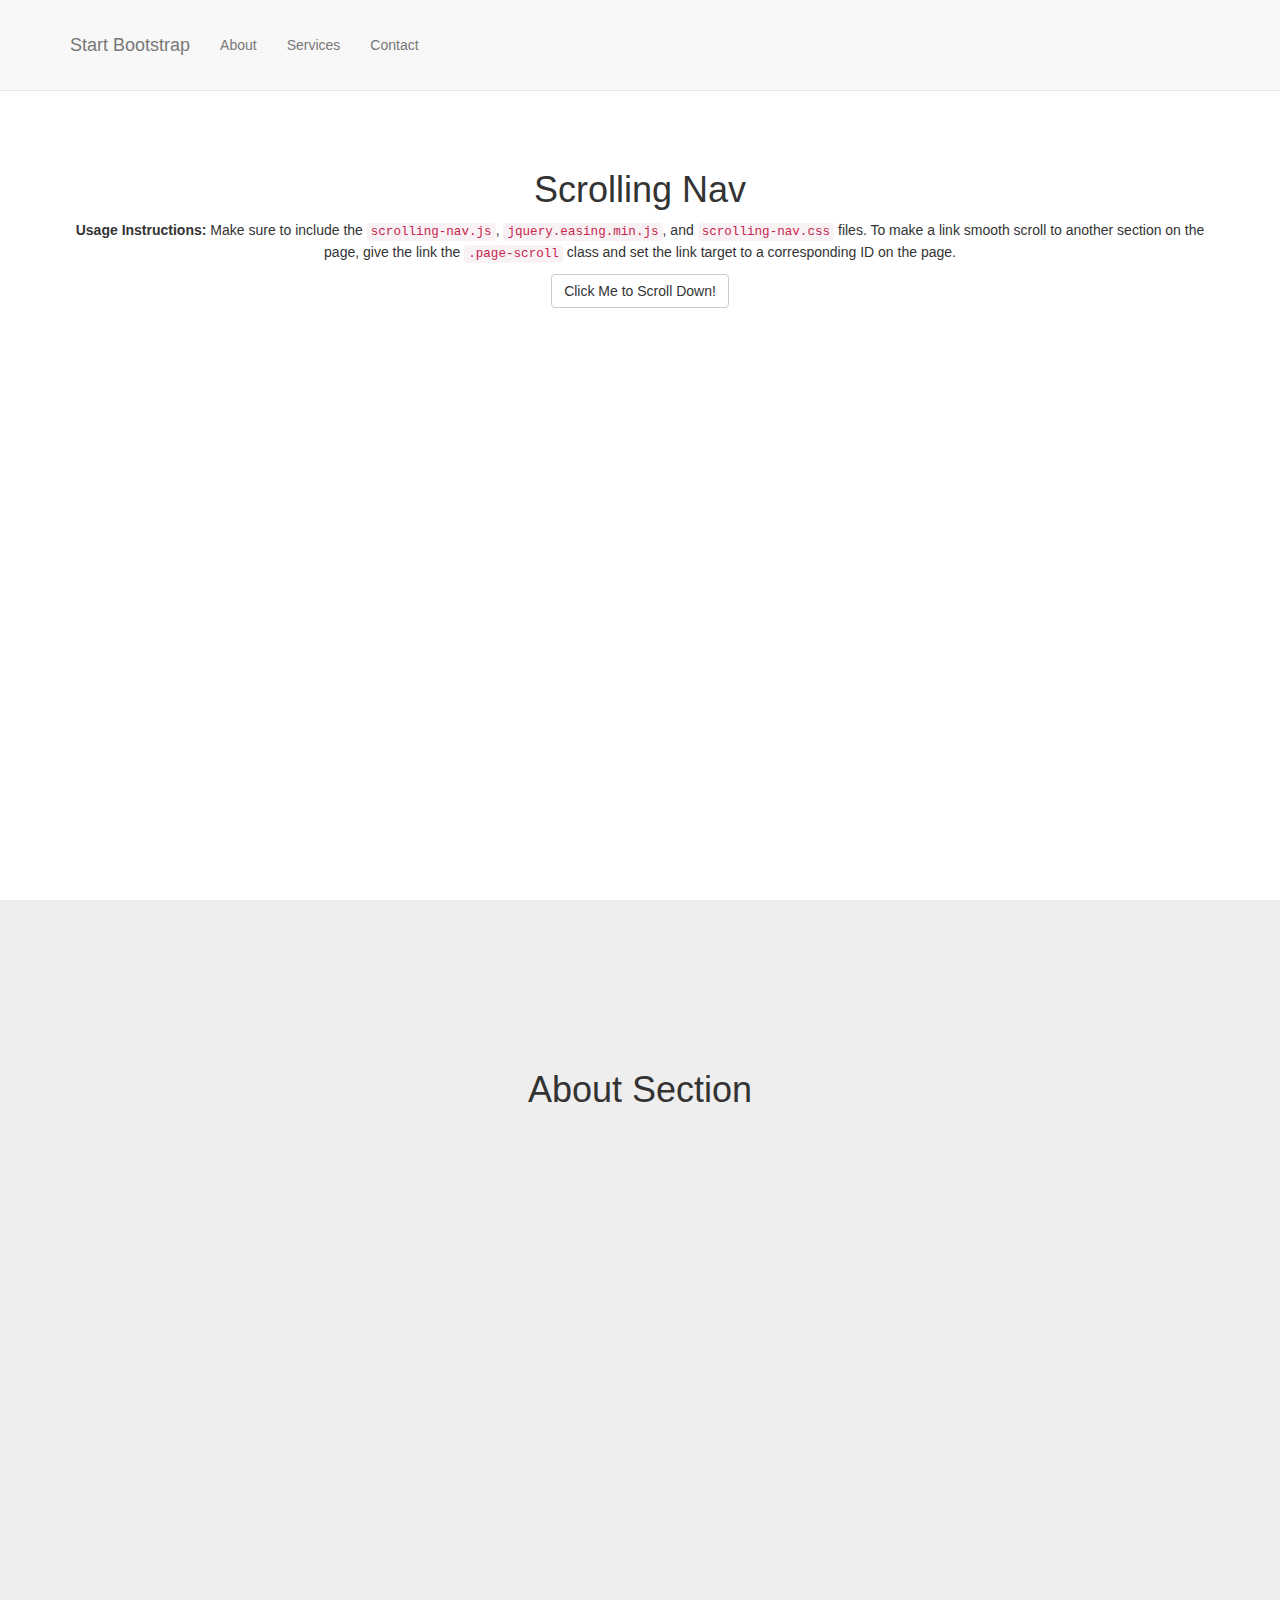
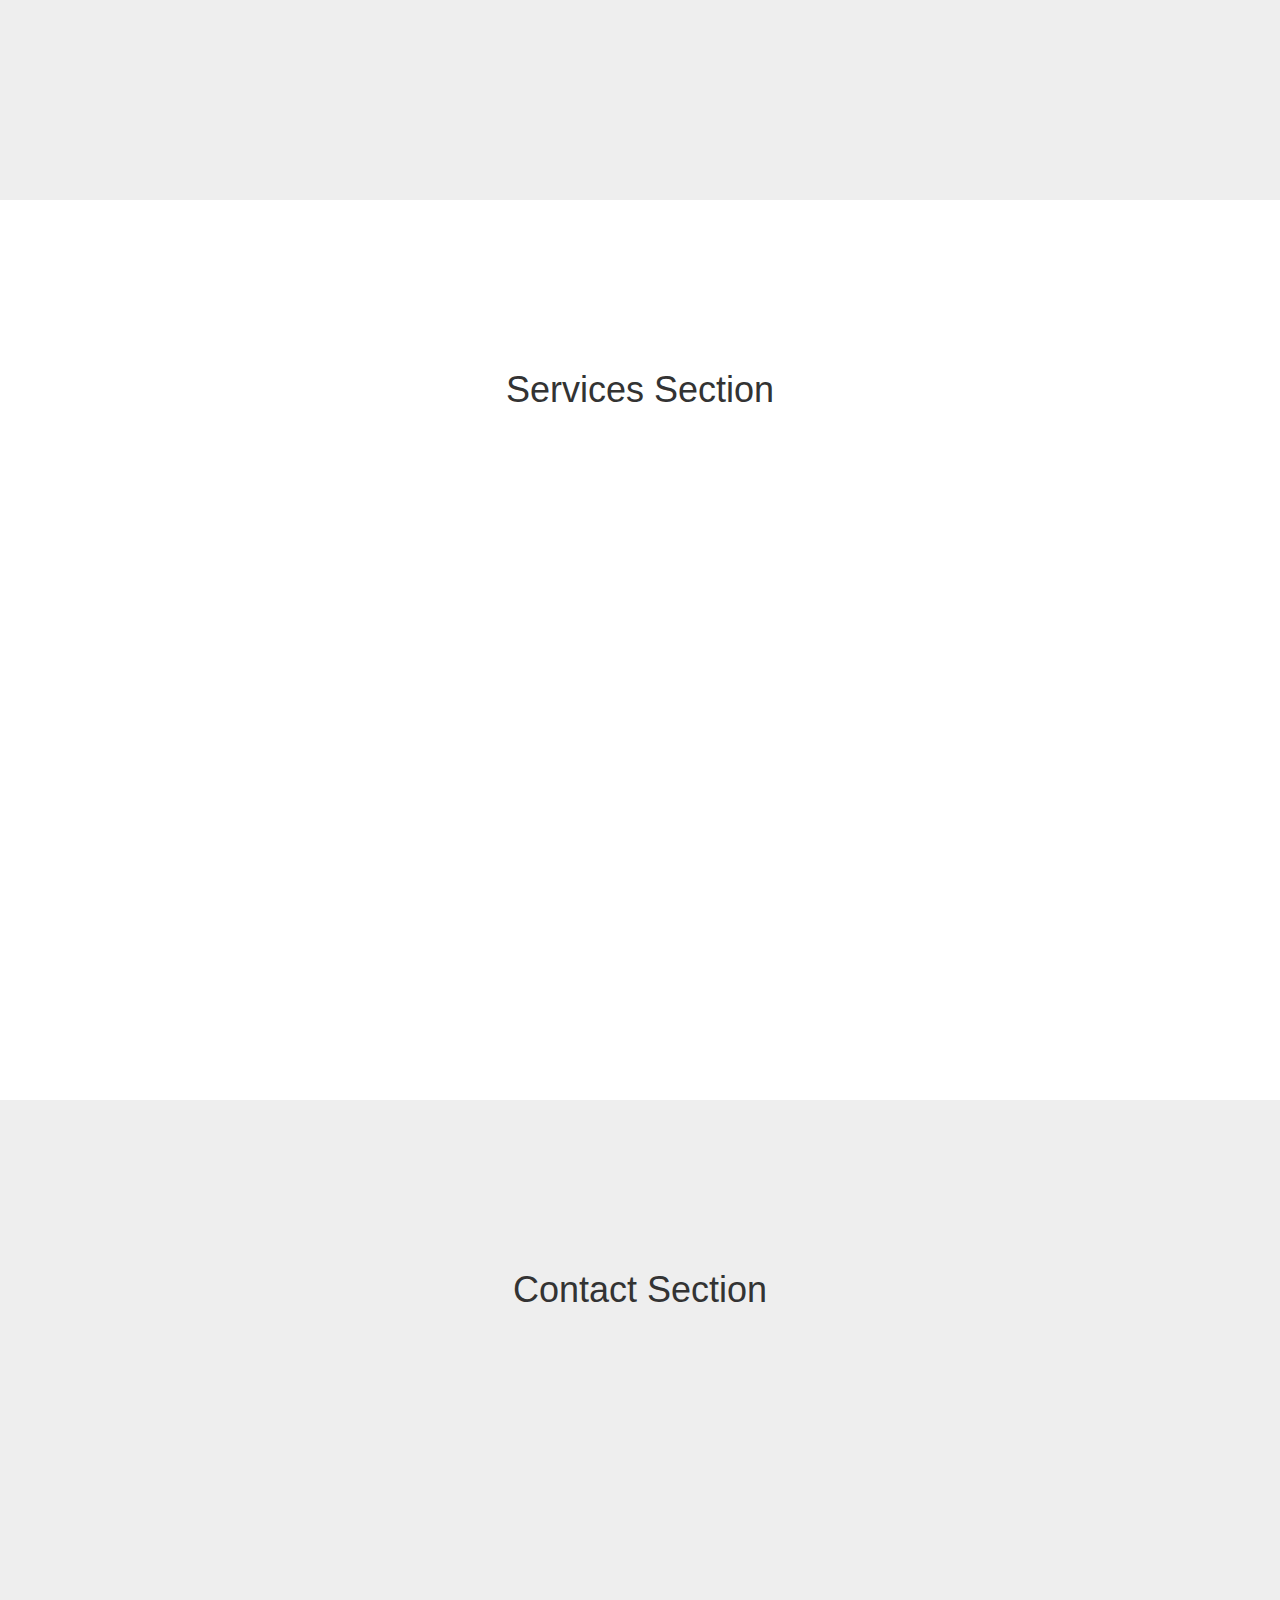
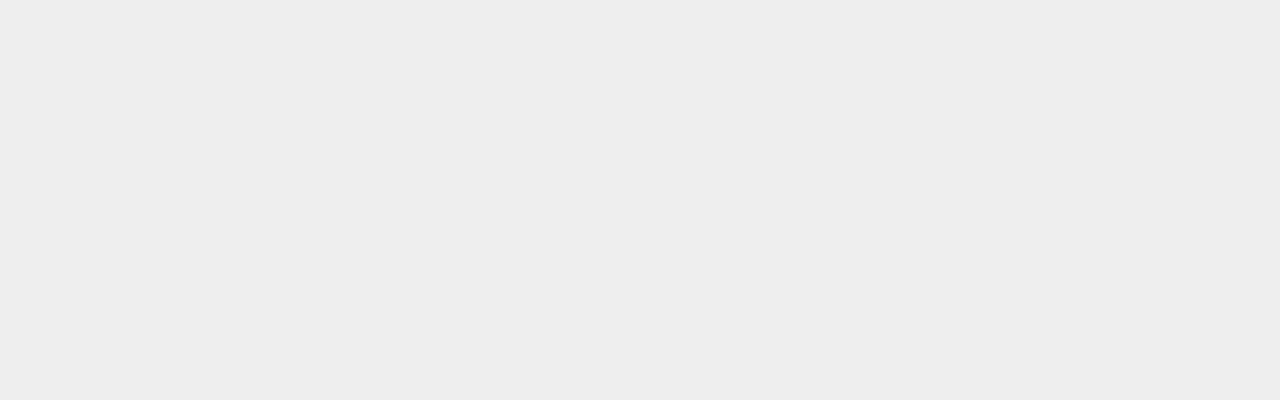
==== index.html @ 2a348568 "First commit, added website template" ====
<!DOCTYPE html>
<html lang="en">

<head>

    <meta charset="utf-8">
    <meta http-equiv="X-UA-Compatible" content="IE=edge">
    <meta name="viewport" content="width=device-width, initial-scale=1">
    <meta name="description" content="">
    <meta name="author" content="">

    <title>Scrolling Nav - Start Bootstrap Template</title>

    <!-- Bootstrap Core CSS -->
    <link href="css/bootstrap.min.css" rel="stylesheet">

    <!-- Custom CSS -->
    <link href="css/scrolling-nav.css" rel="stylesheet">

    <!-- HTML5 Shim and Respond.js IE8 support of HTML5 elements and media queries -->
    <!-- WARNING: Respond.js doesn't work if you view the page via file:// -->
    <!--[if lt IE 9]>
        <script src="https://oss.maxcdn.com/libs/html5shiv/3.7.0/html5shiv.js"></script>
        <script src="https://oss.maxcdn.com/libs/respond.js/1.4.2/respond.min.js"></script>
    <![endif]-->

</head>

<!-- The #page-top ID is part of the scrolling feature - the data-spy and data-target are part of the built-in Bootstrap scrollspy function -->

<body id="page-top" data-spy="scroll" data-target=".navbar-fixed-top">

    <!-- Navigation -->
    <nav class="navbar navbar-default navbar-fixed-top" role="navigation">
        <div class="container">
            <div class="navbar-header page-scroll">
                <button type="button" class="navbar-toggle" data-toggle="collapse" data-target=".navbar-ex1-collapse">
                    <span class="sr-only">Toggle navigation</span>
                    <span class="icon-bar"></span>
                    <span class="icon-bar"></span>
                    <span class="icon-bar"></span>
                </button>
                <a class="navbar-brand page-scroll" href="#page-top">Start Bootstrap</a>
            </div>

            <!-- Collect the nav links, forms, and other content for toggling -->
            <div class="collapse navbar-collapse navbar-ex1-collapse">
                <ul class="nav navbar-nav">
                    <!-- Hidden li included to remove active class from about link when scrolled up past about section -->
                    <li class="hidden">
                        <a class="page-scroll" href="#page-top"></a>
                    </li>
                    <li>
                        <a class="page-scroll" href="#about">About</a>
                    </li>
                    <li>
                        <a class="page-scroll" href="#services">Services</a>
                    </li>
                    <li>
                        <a class="page-scroll" href="#contact">Contact</a>
                    </li>
                </ul>
            </div>
            <!-- /.navbar-collapse -->
        </div>
        <!-- /.container -->
    </nav>

    <!-- Intro Section -->
    <section id="intro" class="intro-section">
        <div class="container">
            <div class="row">
                <div class="col-lg-12">
                    <h1>Scrolling Nav</h1>
                    <p><strong>Usage Instructions:</strong> Make sure to include the <code>scrolling-nav.js</code>, <code>jquery.easing.min.js</code>, and <code>scrolling-nav.css</code> files. To make a link smooth scroll to another section on the page, give the link the <code>.page-scroll</code> class and set the link target to a corresponding ID on the page.</p>
                    <a class="btn btn-default page-scroll" href="#about">Click Me to Scroll Down!</a>
                </div>
            </div>
        </div>
    </section>

    <!-- About Section -->
    <section id="about" class="about-section">
        <div class="container">
            <div class="row">
                <div class="col-lg-12">
                    <h1>About Section</h1>
                </div>
            </div>
        </div>
    </section>

    <!-- Services Section -->
    <section id="services" class="services-section">
        <div class="container">
            <div class="row">
                <div class="col-lg-12">
                    <h1>Services Section</h1>
                </div>
            </div>
        </div>
    </section>

    <!-- Contact Section -->
    <section id="contact" class="contact-section">
        <div class="container">
            <div class="row">
                <div class="col-lg-12">
                    <h1>Contact Section</h1>
                </div>
            </div>
        </div>
    </section>

    <!-- jQuery -->
    <script src="js/jquery.js"></script>

    <!-- Bootstrap Core JavaScript -->
    <script src="js/bootstrap.min.js"></script>

    <!-- Scrolling Nav JavaScript -->
    <script src="js/jquery.easing.min.js"></script>
    <script src="js/scrolling-nav.js"></script>

</body>

</html>
---- css/scrolling-nav.css ----
/*!
 * Start Bootstrap - Scrolling Nav (http://startbootstrap.com/)
 * Copyright 2013-2016 Start Bootstrap
 * Licensed under MIT (https://github.com/BlackrockDigital/startbootstrap/blob/gh-pages/LICENSE)
 */

body {
    width: 100%;
    height: 100%;
}

html {
    width: 100%;
    height: 100%;
}

@media(min-width:767px) {
    .navbar {
        padding: 20px 0;
        -webkit-transition: background .5s ease-in-out,padding .5s ease-in-out;
        -moz-transition: background .5s ease-in-out,padding .5s ease-in-out;
        transition: background .5s ease-in-out,padding .5s ease-in-out;
    }

    .top-nav-collapse {
        padding: 0;
    }
}

/* Demo Sections - You can use these as guides or delete them - the scroller will work with any sort of height, fixed, undefined, or percentage based.
The padding is very important to make sure the scrollspy picks up the right area when scrolled to. Adjust the margin and padding of sections and children 
of those sections to manage the look and feel of the site. */

.intro-section {
    height: 100%;
    padding-top: 150px;
    text-align: center;
    background: #fff;
}

.about-section {
    height: 100%;
    padding-top: 150px;
    text-align: center;
    background: #eee;
}

.services-section {
    height: 100%;
    padding-top: 150px;
    text-align: center;
    background: #fff;
}

.contact-section {
    height: 100%;
    padding-top: 150px;
    text-align: center;
    background: #eee;
}
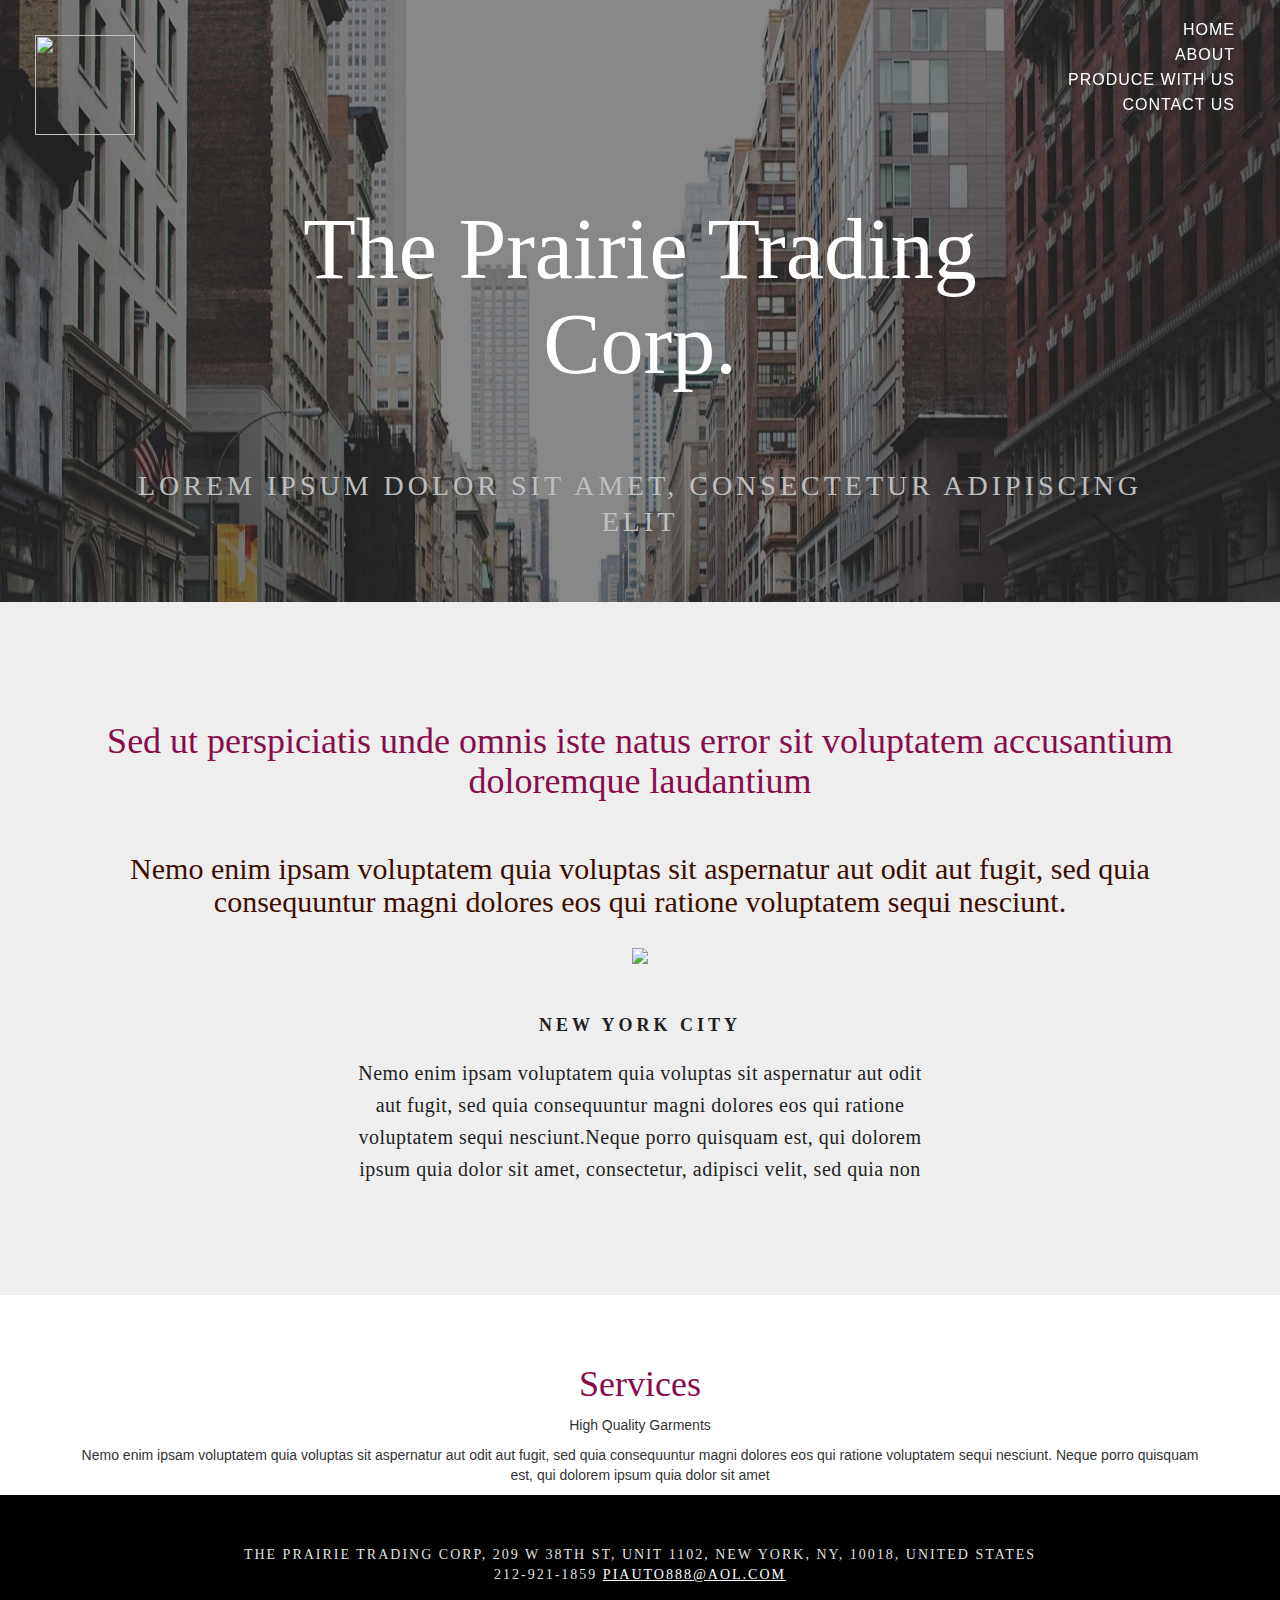
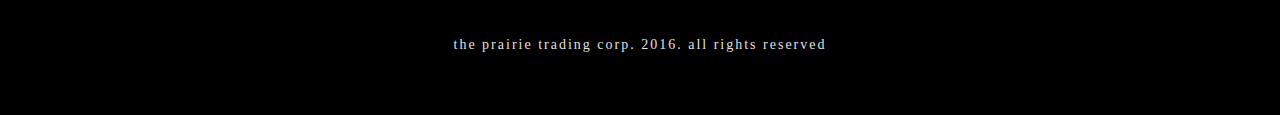
==== commit 5fdbaabd: "Added homepage layout and navigation" ====
--- a/index.html
+++ b/index.html
@@ -9,13 +9,14 @@
     <meta name="description" content="">
     <meta name="author" content="">
 
-    <title>Scrolling Nav - Start Bootstrap Template</title>
+    <title>The Prairie Trading Corp</title>
 
     <!-- Bootstrap Core CSS -->
     <link href="css/bootstrap.min.css" rel="stylesheet">
 
     <!-- Custom CSS -->
     <link href="css/scrolling-nav.css" rel="stylesheet">
+    <link href="css/index.css" rel="stylesheet">
 
     <!-- HTML5 Shim and Respond.js IE8 support of HTML5 elements and media queries -->
     <!-- WARNING: Respond.js doesn't work if you view the page via file:// -->
@@ -23,57 +24,68 @@
         <script src="https://oss.maxcdn.com/libs/html5shiv/3.7.0/html5shiv.js"></script>
         <script src="https://oss.maxcdn.com/libs/respond.js/1.4.2/respond.min.js"></script>
     <![endif]-->
-
+    <script src="js/scrollreveal.min.js"></script>
+    <script src="js/bootstrap.min.js"></script>
 </head>
 
 <!-- The #page-top ID is part of the scrolling feature - the data-spy and data-target are part of the built-in Bootstrap scrollspy function -->
 
 <body id="page-top" data-spy="scroll" data-target=".navbar-fixed-top">
-
     <!-- Navigation -->
     <nav class="navbar navbar-default navbar-fixed-top" role="navigation">
-        <div class="container">
+        <div class="container" id="nav-container">
             <div class="navbar-header page-scroll">
                 <button type="button" class="navbar-toggle" data-toggle="collapse" data-target=".navbar-ex1-collapse">
-                    <span class="sr-only">Toggle navigation</span>
-                    <span class="icon-bar"></span>
-                    <span class="icon-bar"></span>
-                    <span class="icon-bar"></span>
+                        <span class="sr-only">Toggle navigation</span>
+                        <span class="icon-bar"></span>
+                        <span class="icon-bar"></span>
+                        <span class="icon-bar"></span>
                 </button>
-                <a class="navbar-brand page-scroll" href="#page-top">Start Bootstrap</a>
+                <a class="navbar-brand page-scroll" href="#page-top">
+                        <div class="nav_left" data-sr-id="1" style=" visibility: visible;  -webkit-transform: translateX(0); opacity: 1;transform: translateX(0); opacity: 1;-webkit-transition: -webkit-transform 0.8s cubic-bezier(0.6, 0.2, 0.1, 1) 0s, opacity 0.8s cubic-bezier(0.6, 0.2, 0.1, 1) 0s; transition: transform 0.8s cubic-bezier(0.6, 0.2, 0.1, 1) 0s, opacity 0.8s cubic-bezier(0.6, 0.2, 0.1, 1) 0s; ">
+                            <img src="http://www.hsdtaxlaw.com/wp-content/uploads/2016/05/logo_placeholder.png" id="logo">
+                        </div>
+                </a>
             </div>
+            <div class="collapse navbar-collapse navbar-ex1-collapse nav_right" data-sr-id="2" style="; visibility: visible;  -webkit-transform: translateX(0); opacity: 1;transform: translateX(0); opacity: 1;-webkit-transition: -webkit-transform 0.8s cubic-bezier(0.6, 0.2, 0.1, 1) 0s, opacity 0.8s cubic-bezier(0.6, 0.2, 0.1, 1) 0s; transition: transform 0.8s cubic-bezier(0.6, 0.2, 0.1, 1) 0s, opacity 0.8s cubic-bezier(0.6, 0.2, 0.1, 1) 0s; ">
+                    <ul class="nav navbar-nav">
+                        <!-- Hidden li included to remove active class from about link when scrolled up past about section -->
+                        <li class="hidden active">
+                            <a class="page-scroll" id="link" href="#page-top"></a>
+                        </li>
+                        <li class="link">
+                        <a class="page-scroll" id="link" href="index.html">Home</a>
+                        </li>
+                        <li class="link">
+                            <a class="page-scroll" id="link" href="#">About</a>
+                        </li>
+                        <li class="link">
+                            <a class="page-scroll" id="link" href="#">Produce with Us</a>
+                        </li>
+                        <li class="link">
+                            <a class="page-scroll" id="link" href="#">Contact Us</a>
+                        </li>
+                    </ul>
+            </div>
+        </div>
+    </nav>
 
-            <!-- Collect the nav links, forms, and other content for toggling -->
-            <div class="collapse navbar-collapse navbar-ex1-collapse">
-                <ul class="nav navbar-nav">
-                    <!-- Hidden li included to remove active class from about link when scrolled up past about section -->
-                    <li class="hidden">
-                        <a class="page-scroll" href="#page-top"></a>
-                    </li>
-                    <li>
-                        <a class="page-scroll" href="#about">About</a>
-                    </li>
-                    <li>
-                        <a class="page-scroll" href="#services">Services</a>
-                    </li>
-                    <li>
-                        <a class="page-scroll" href="#contact">Contact</a>
-                    </li>
-                </ul>
-            </div>
-            <!-- /.navbar-collapse -->
-        </div>
-        <!-- /.container -->
-    </nav>
 
     <!-- Intro Section -->
     <section id="intro" class="intro-section">
         <div class="container">
-            <div class="row">
-                <div class="col-lg-12">
-                    <h1>Scrolling Nav</h1>
-                    <p><strong>Usage Instructions:</strong> Make sure to include the <code>scrolling-nav.js</code>, <code>jquery.easing.min.js</code>, and <code>scrolling-nav.css</code> files. To make a link smooth scroll to another section on the page, give the link the <code>.page-scroll</code> class and set the link target to a corresponding ID on the page.</p>
-                    <a class="btn btn-default page-scroll" href="#about">Click Me to Scroll Down!</a>
+                <div class="prairie-header">
+                    <div class="header-wrapper">
+                        <p>
+                            <strong>The Prairie Trading</strong>
+                            <br>
+                            <strong>Corp.</strong>
+                        </p>
+
+                        <p>&nbsp;</p>
+                        <p>Lorem ipsum dolor sit amet, consectetur adipiscing elit</p>
+
+                    </div>
                 </div>
             </div>
         </div>
@@ -82,20 +94,34 @@
     <!-- About Section -->
     <section id="about" class="about-section">
         <div class="container">
-            <div class="row">
-                <div class="col-lg-12">
-                    <h1>About Section</h1>
+                <div class="about-header">
+                    <h1>Sed ut perspiciatis unde omnis iste natus error sit voluptatem accusantium doloremque laudantium</h1>
+                    <h2>Nemo enim ipsam voluptatem quia voluptas sit aspernatur aut odit aut fugit, sed quia consequuntur magni dolores eos qui ratione voluptatem sequi nesciunt.</h2>
                 </div>
-            </div>
+                <div class="row">
+                    <div class="col-lg-12">
+                        <img class="fashion-district" src="https://scontent-lga3-1.xx.fbcdn.net/v/t1.0-9/13103429_1736461356598301_6777169868591811346_n.jpg?oh=07cb456ccf35178b729ea2764c6bfae3&oe=58AE4B50">
+                    </div>
+                </div>
+                <div class="nyc-description">
+                    <h3>New York City</h3>
+                    <p>Nemo enim ipsam voluptatem quia voluptas sit aspernatur aut odit aut fugit, sed quia consequuntur magni dolores eos qui ratione voluptatem sequi nesciunt.Neque porro quisquam est, qui dolorem ipsum quia dolor sit amet, consectetur, adipisci velit, sed quia non</p>
+                </div>
         </div>
     </section>
 
     <!-- Services Section -->
     <section id="services" class="services-section">
         <div class="container">
-            <div class="row">
-                <div class="col-lg-12">
-                    <h1>Services Section</h1>
+                <div class="services-header">
+                    <h1>Services</h1>
+                    <p>High Quality Garments</p>
+                    <p>Nemo enim ipsam voluptatem quia voluptas sit aspernatur aut odit aut fugit, sed quia consequuntur magni dolores eos qui ratione voluptatem sequi nesciunt. Neque porro quisquam est, qui dolorem ipsum quia dolor sit amet</p>
+                    <p></p>
+                </div>
+                <div class="clients-list">
+                    <div class="row">
+                        <div class=""
                 </div>
             </div>
         </div>
@@ -104,9 +130,18 @@
     <!-- Contact Section -->
     <section id="contact" class="contact-section">
         <div class="container">
-            <div class="row">
+                <div class="contact-header">
+                    <span class="site-address">
+                        The Prairie Trading Corp, 209 W 38th st, Unit 1102, New York, NY, 10018, United States
+                    </span>
+                    <br>
+                    <span rel="tel">212-921-1859</span>
+                    <a href="mailto:piauto888@aol.com"><span>piauto888@aol.com</span></a>
+                </div>
                 <div class="col-lg-12">
-                    <h1>Contact Section</h1>
+                    <div class="rights-reserved">
+                        <p>The Prairie Trading Corp. 2016. all rights reserved</p>
+                    </div>
                 </div>
             </div>
         </div>
@@ -121,7 +156,6 @@
     <!-- Scrolling Nav JavaScript -->
     <script src="js/jquery.easing.min.js"></script>
     <script src="js/scrolling-nav.js"></script>
-
 </body>
 
 </html>
--- a/css/scrolling-nav.css
+++ b/css/scrolling-nav.css
@@ -28,33 +28,30 @@
 }
 
 /* Demo Sections - You can use these as guides or delete them - the scroller will work with any sort of height, fixed, undefined, or percentage based.
-The padding is very important to make sure the scrollspy picks up the right area when scrolled to. Adjust the margin and padding of sections and children 
+The padding is very important to make sure the scrollspy picks up the right area when scrolled to. Adjust the margin and padding of sections and children
 of those sections to manage the look and feel of the site. */
 
 .intro-section {
-    height: 100%;
-    padding-top: 150px;
+    padding-top: 100px;
     text-align: center;
     background: #fff;
 }
 
 .about-section {
-    height: 100%;
-    padding-top: 150px;
+    padding: 100px 32px;
     text-align: center;
     background: #eee;
 }
 
 .services-section {
-    height: 100%;
-    padding-top: 150px;
+    padding-top: 50px;
     text-align: center;
     background: #fff;
 }
 
 .contact-section {
-    height: 100%;
-    padding-top: 150px;
+    padding-top: 50px;
+    padding-bottom: 50px;
     text-align: center;
     background: #eee;
 }--- a/css/index.css
+++ b/css/index.css
@@ -0,0 +1,188 @@
+.prairie-header {
+  padding: 50px 0 10px;
+}
+
+.prairie-header p {
+  font-family: "effra";
+  font-size: 28px;
+  line-height: 1.3em;
+  text-transform: uppercase;
+  letter-spacing: 4px;
+  font-weight: 300;
+  font-style: normal;
+  color: #bdbfc1;
+  margin: 20px auto;
+}
+
+.prairie-header p>strong{
+  font-family: "Merriweather";
+  font-size: 86px;
+  line-height: 1.1em;
+  text-transform: none;
+  letter-spacing: 0px;
+  font-weight: 300;
+  font-style: normal;
+  color: #fff;
+  text-align: center;
+}
+
+.header-wrapper {
+  max-width: 1200px;
+  width:100%;
+  padding: 32px;
+}
+
+a {
+  color: #ffffff;
+  text-decoration: underline;
+  -webkit-transition-duration: 0.4s;
+  transition-duration: 0.4s;
+}
+
+#logo {
+  float: left;
+  height: 100px;
+  width: 100px;
+}
+
+.navbar-default {
+  background: rgba(0, 0, 0, 0.0);
+  border-style: none;
+  color: rgba(255,255,255,1.0);
+  padding: 20px 20px;
+  -webkit-transition: background .5s ease-in-out,padding .5s ease-in-out;
+  -moz-transition: background .5s ease-in-out,padding .5s ease-in-out;
+  transition: background .5s ease-in-out,padding .5s ease-in-out;
+}
+
+#nav-container {
+    width: 100%;
+}
+
+.navbar-nav {
+  float:right;
+}
+
+.navbar-nav>li {
+  float:none;
+}
+
+.nav > li > a {
+    text-align: right;
+    padding-right: 10px;
+    padding-left: 0;
+    padding-bottom: 5px;
+    padding-top: 0;
+    font-size: 16px;
+    color: #ffffff;
+    text-transform: uppercase;
+    display: block;
+    text-decoration: none;
+    -webkit-transition:0.4s;
+    -webkit-transition-duration: 0.4s;
+    transition-duration: 0.4s;
+}
+
+#link {
+  color: #fff;
+  background: rgba(0, 0, 0, 0.0);
+  font-family: 'OpenSans-Light', sans-serif;
+  letter-spacing: 1px;
+}
+
+#link:hover {
+  color:#880c4a;
+}
+
+.navbar-collapse {
+  border-style: none;
+}
+
+#intro {
+  background: #000 url('../images/index-cover.jpg') fixed center;
+}
+
+@media (max-width: 767px){
+
+  .navbar {
+    padding-top: 20px;
+    padding-bottom: 20px;
+    background: rgba(0, 0, 0, 1.0);
+    border-style: none;
+    text-align: right;
+    color: #ffffff;
+  }
+
+  #logo {
+    padding: 0;
+    margin-top: -15px;
+    height: 50px;
+    width: 50px;
+  }
+}
+
+.fashion-district {
+  width:50%;
+  padding: 30px 0px;
+}
+
+.about-header h1 {
+  color: #880c4a;
+  font-family:"Merriweather";
+}
+
+.about-header h2 {
+  color:#3d0d00;
+  font-family: "effra";
+  margin-top: 50px;
+  margin-bottom: 0px;
+}
+
+.nyc-description h3 {
+  font-family: "Merriweather";
+  font-size: 18px;
+  line-height: 1.3em;
+  text-transform: uppercase;
+  letter-spacing: 4px;
+  font-weight: 600;
+  font-style: normal;
+  color:#1f1f1f;
+  margin-bottom: 20px;
+}
+
+.nyc-description p {
+  font-family: "effra";
+  font-size: 20px;
+  line-height: 1.6em;
+  letter-spacing: .5px;
+  font-weight: 300;
+  font-style: normal;
+  color: #1f1f1f;
+  max-width: 570px;
+  text-align: center;
+  margin-left: auto;
+  margin-right: auto;
+}
+
+.services-header h1 {
+  color: #880c4a;
+  font-family: "Merriweather";
+}
+
+.contact-section {
+  font-family: "futura-pt";
+  font-size: 14px;
+  text-transform: uppercase;
+  text-decoration: none;
+  letter-spacing: 2px;
+  font-weight: 400;
+  font-style: normal;
+  color: rgba(255,255,255,.9);
+  background-color: black;
+}
+
+.rights-reserved {
+  margin-top: 50px;
+  text-transform: lowercase;
+}
+
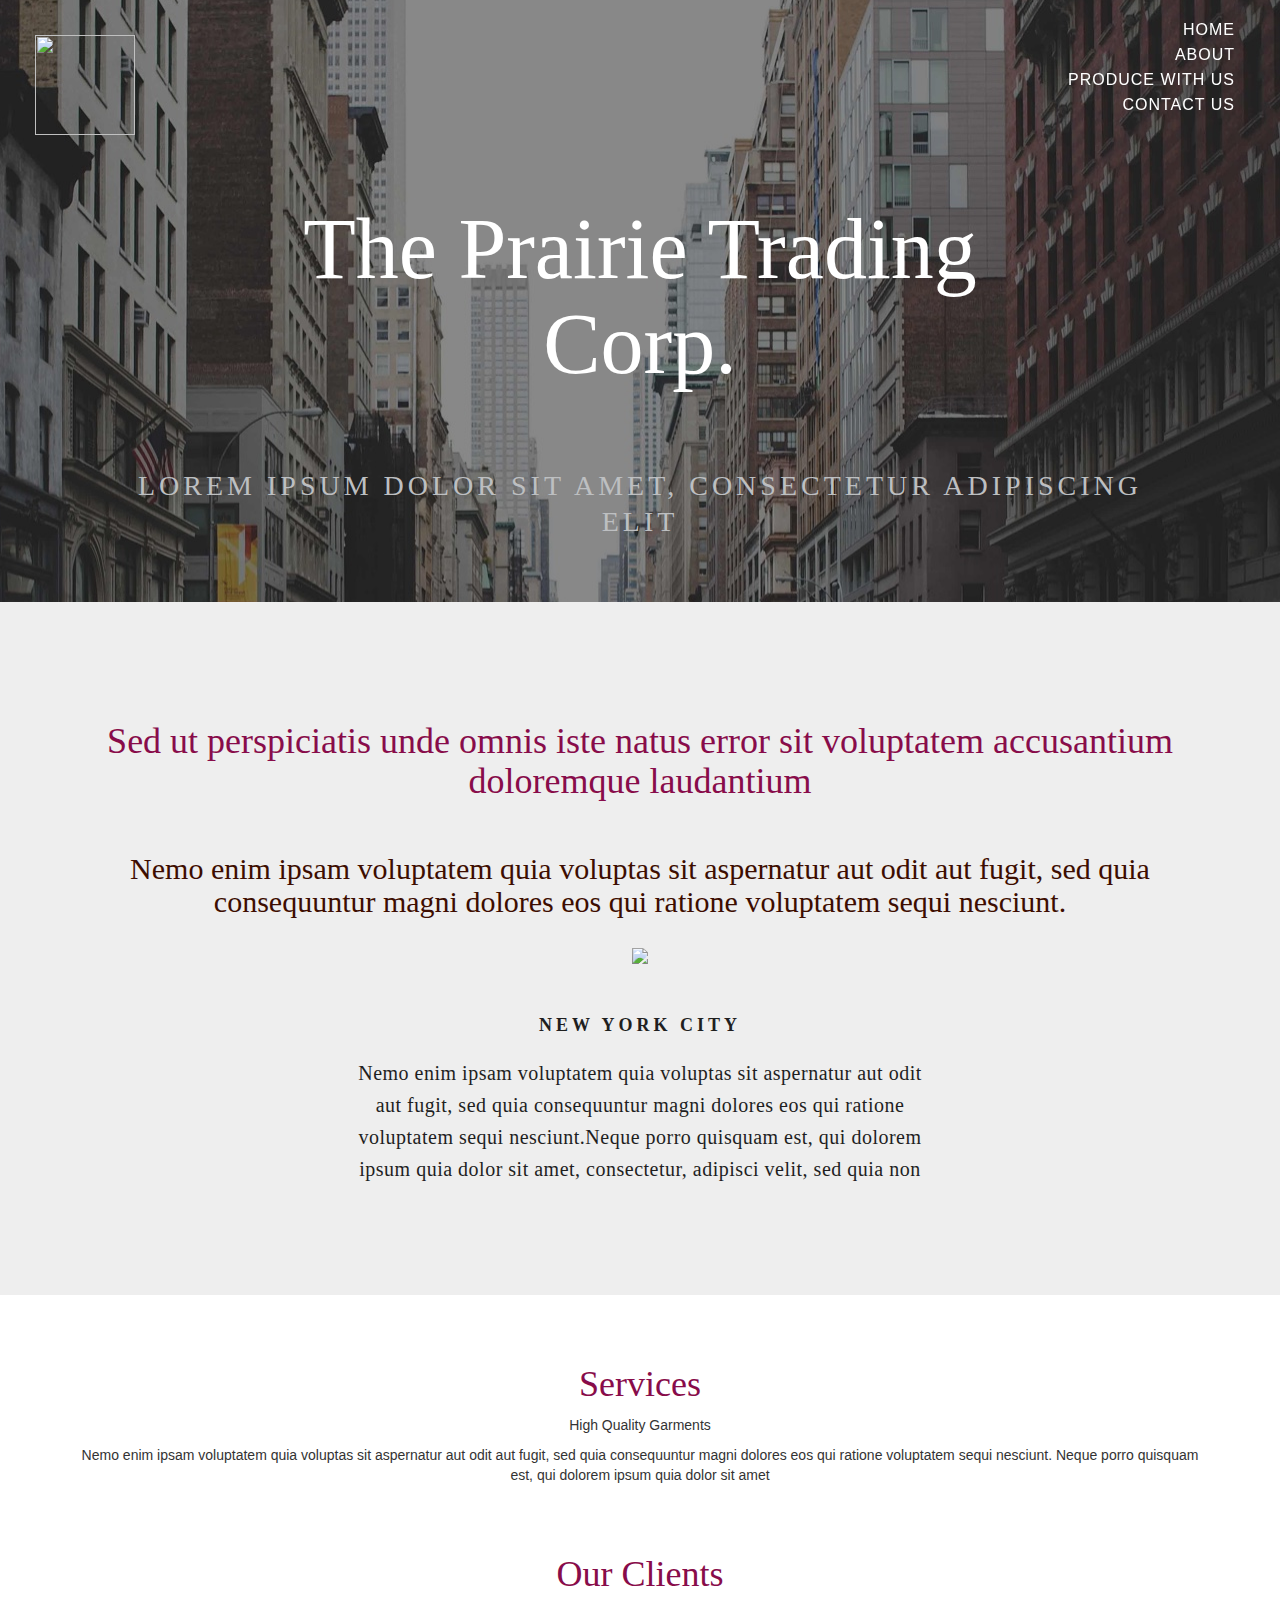
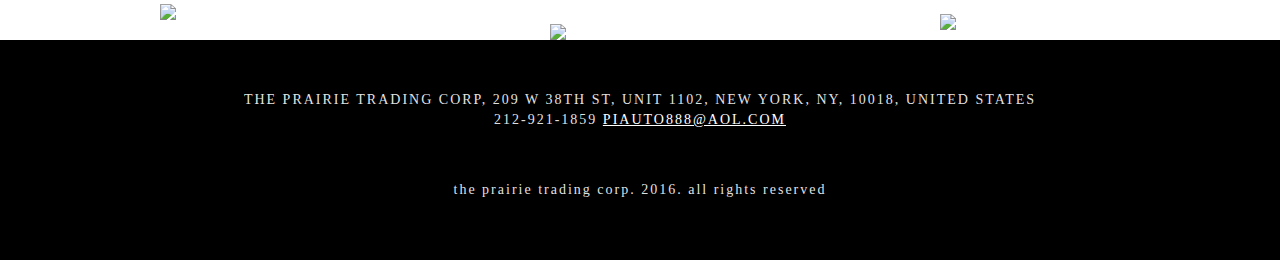
==== commit 60bccf3e: "Finished homepage layout" ====
--- a/index.html
+++ b/index.html
@@ -120,8 +120,17 @@
                     <p></p>
                 </div>
                 <div class="clients-list">
+                    <h1>Our Clients</h1>
                     <div class="row">
-                        <div class=""
+                        <div class="col-lg-4">
+                            <img src="http://us.marcolin.com/wp-content/uploads/2012/12/us.marcolin.com/kenneth-cole.png">
+                        </div>
+                        <div class="col-lg-4">
+                            <img class="sachin-babi"src="http://picture-cdn.wheretoget.it/fleynb-i.jpg">
+                        </div>
+                        <div class="col-lg-4">
+                            <img class="dkny"src="http://demandware.edgesuite.net/aatg_prd/on/demandware.static/Sites-dkny-Site/-/default/dwa9d71a68/images/DKNY-LOGO-NEW.png">
+                        </div>
                 </div>
             </div>
         </div>
--- a/css/index.css
+++ b/css/index.css
@@ -169,6 +169,26 @@
   font-family: "Merriweather";
 }
 
+.clients-list img {
+  width: 50%;
+  margin: auto;
+  display:block;
+}
+
+.clients-list h1 {
+  padding-top: 50px;
+  color: #880c4a;
+  font-family: "Merriweather";
+}
+
+.sachin-babi {
+  padding-top: 20px;
+}
+
+.dkny {
+  padding-top: 10px;
+}
+
 .contact-section {
   font-family: "futura-pt";
   font-size: 14px;
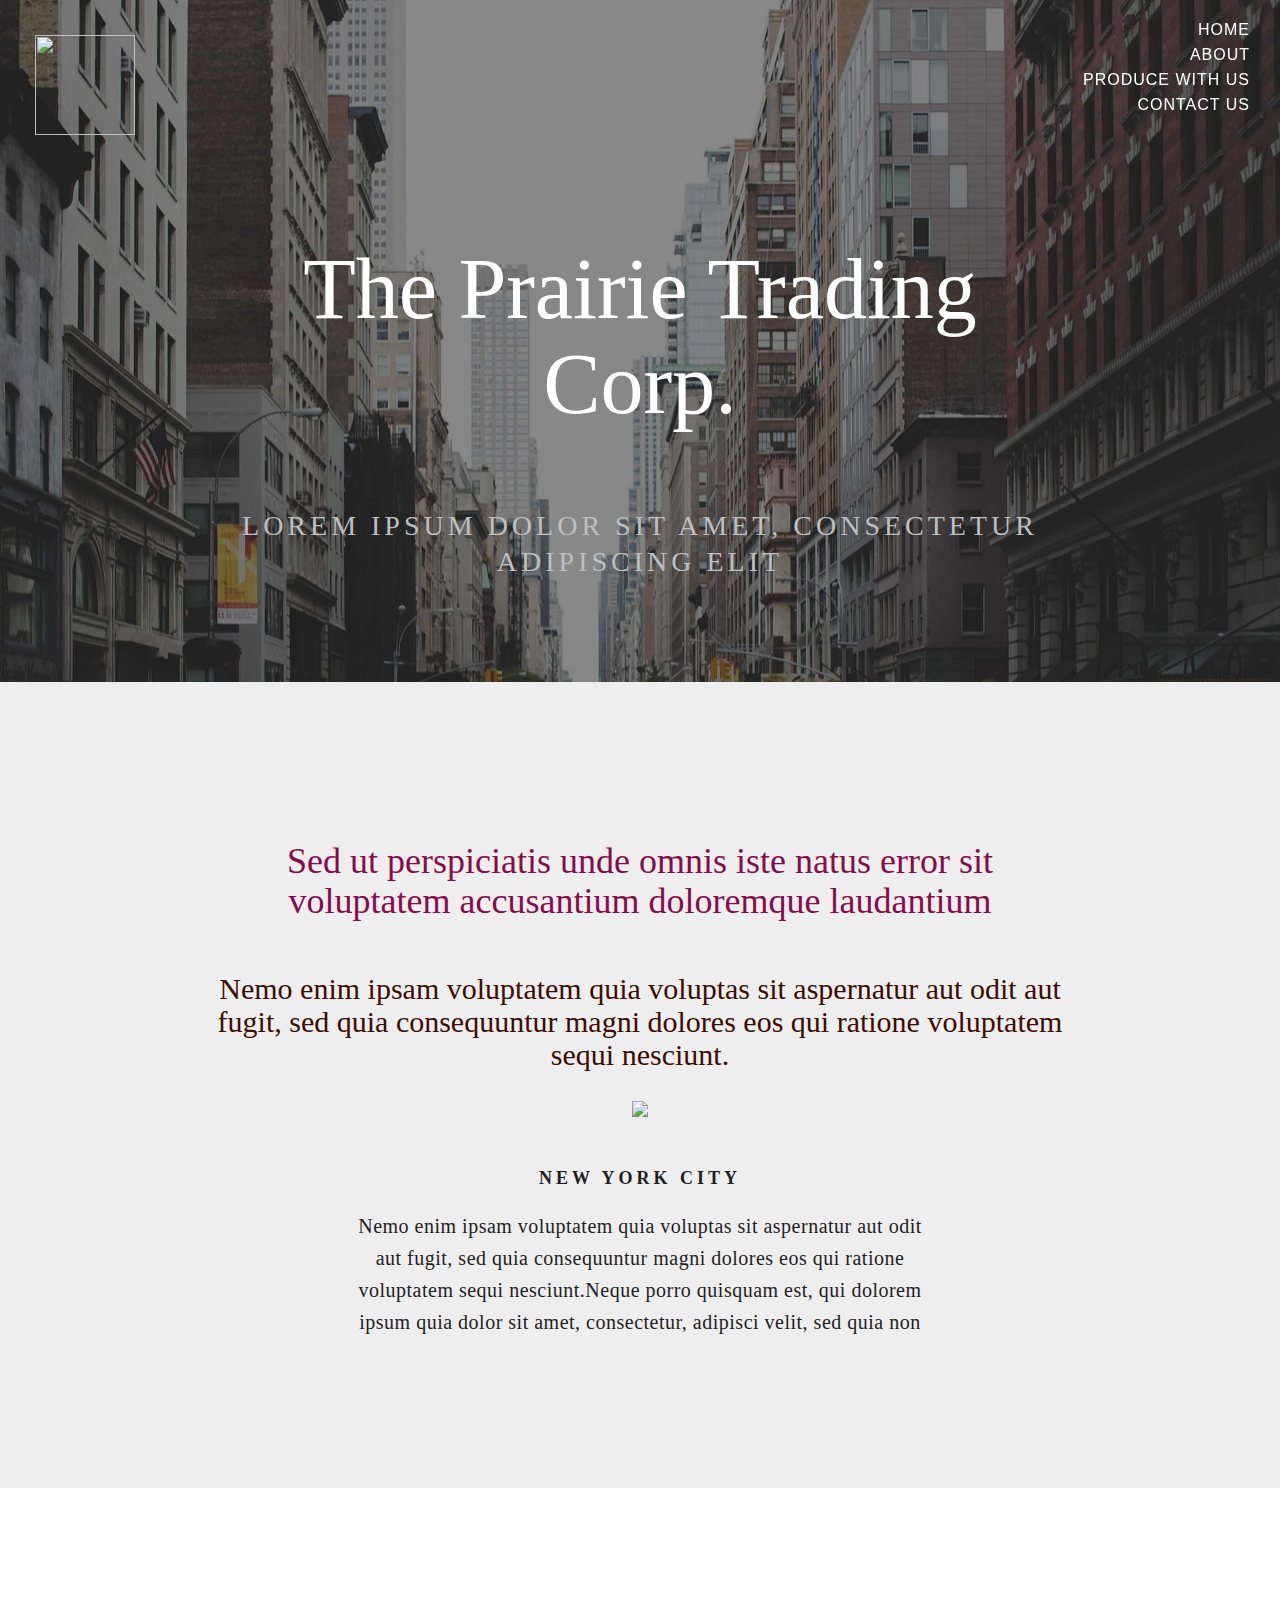
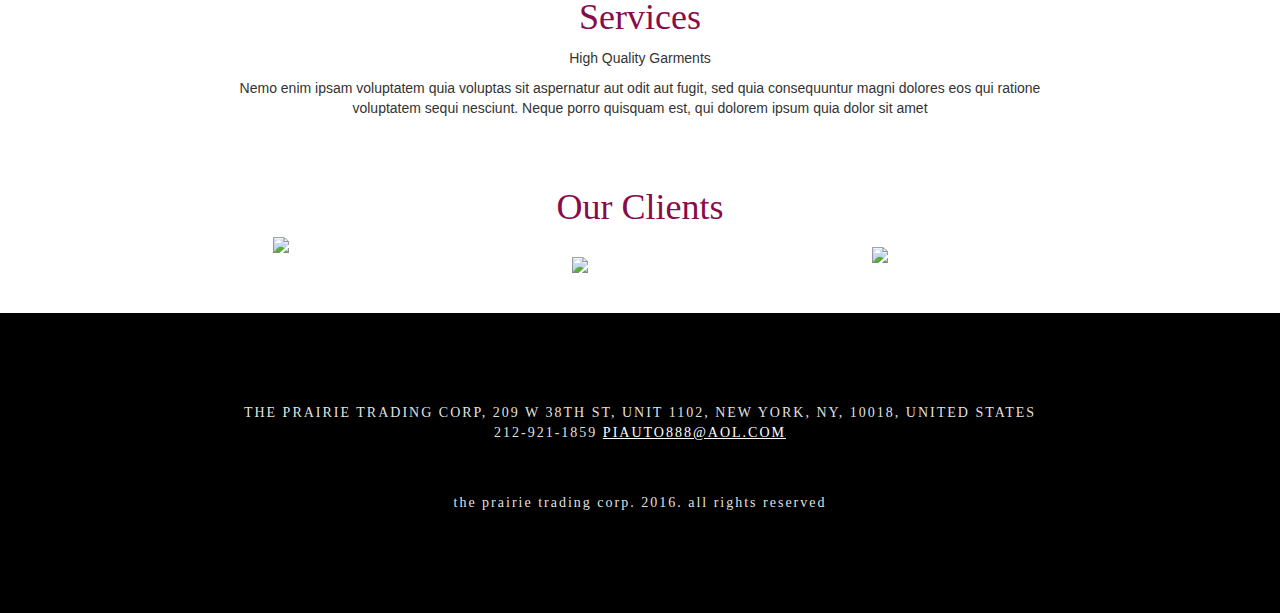
==== commit e5c540af: "Added padding to layout and contact layout" ====
--- a/index.html
+++ b/index.html
@@ -33,7 +33,7 @@
 <body id="page-top" data-spy="scroll" data-target=".navbar-fixed-top">
     <!-- Navigation -->
     <nav class="navbar navbar-default navbar-fixed-top" role="navigation">
-        <div class="container" id="nav-container">
+        <div class="" id="nav-container">
             <div class="navbar-header page-scroll">
                 <button type="button" class="navbar-toggle" data-toggle="collapse" data-target=".navbar-ex1-collapse">
                         <span class="sr-only">Toggle navigation</span>
@@ -57,13 +57,13 @@
                         <a class="page-scroll" id="link" href="index.html">Home</a>
                         </li>
                         <li class="link">
-                            <a class="page-scroll" id="link" href="#">About</a>
+                            <a class="page-scroll" id="link" href="about.html">About</a>
                         </li>
                         <li class="link">
                             <a class="page-scroll" id="link" href="#">Produce with Us</a>
                         </li>
                         <li class="link">
-                            <a class="page-scroll" id="link" href="#">Contact Us</a>
+                            <a class="page-scroll" id="link" href="contact.html">Contact Us</a>
                         </li>
                     </ul>
             </div>
--- a/css/index.css
+++ b/css/index.css
@@ -1,3 +1,8 @@
+.container {
+  max-width: 1280px;
+  padding: 40px 150px !important;
+}
+
 .prairie-header {
   padding: 50px 0 10px;
 }
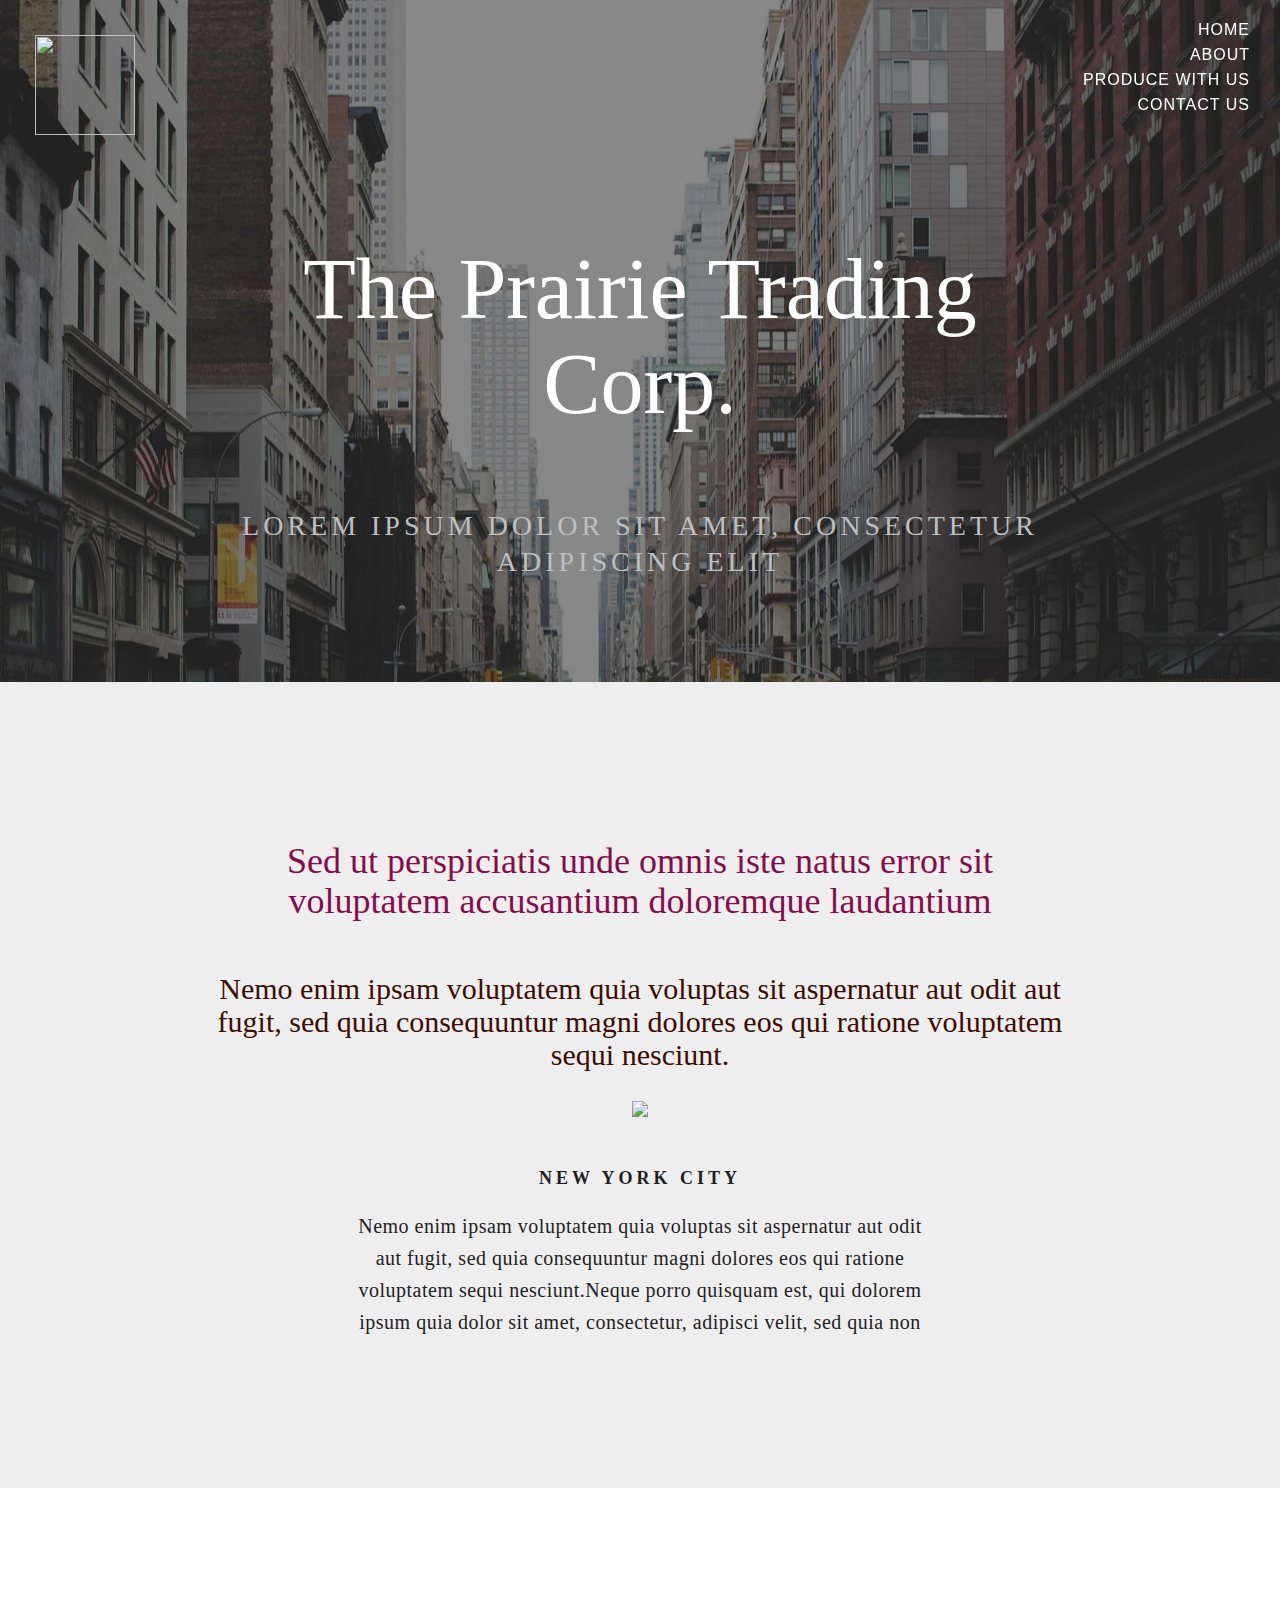
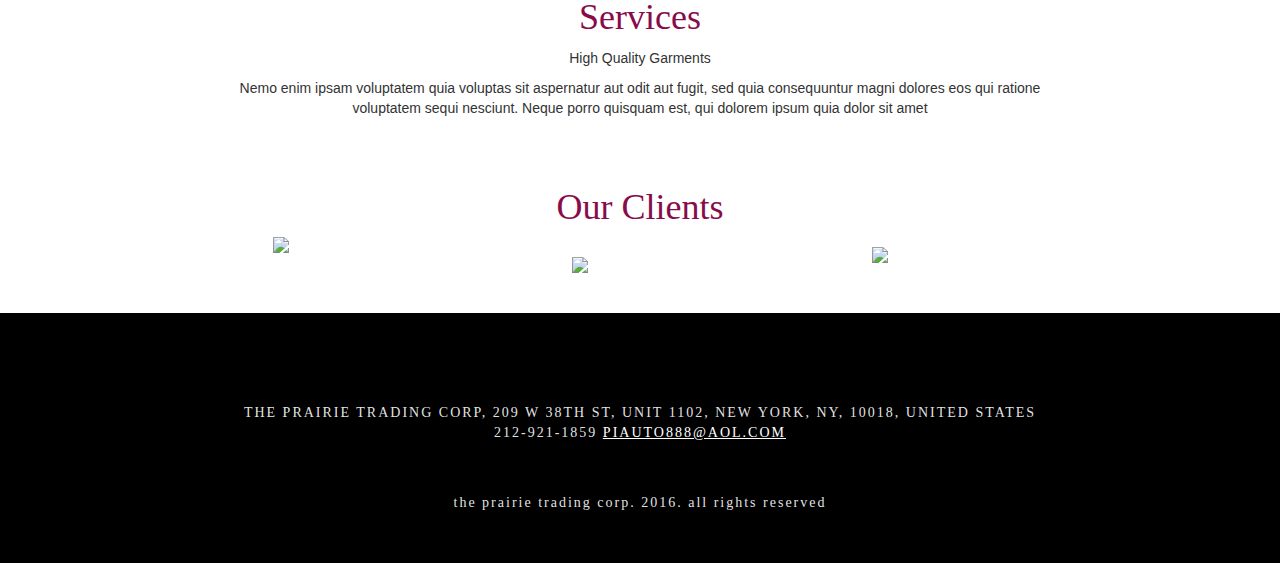
==== commit ff39a8f0: "Website entire layout is finished" ====
--- a/index.html
+++ b/index.html
@@ -60,7 +60,7 @@
                             <a class="page-scroll" id="link" href="about.html">About</a>
                         </li>
                         <li class="link">
-                            <a class="page-scroll" id="link" href="#">Produce with Us</a>
+                            <a class="page-scroll" id="link" href="produce.html">Produce with Us</a>
                         </li>
                         <li class="link">
                             <a class="page-scroll" id="link" href="contact.html">Contact Us</a>
--- a/css/scrolling-nav.css
+++ b/css/scrolling-nav.css
@@ -51,7 +51,6 @@
 
 .contact-section {
     padding-top: 50px;
-    padding-bottom: 50px;
     text-align: center;
     background: #eee;
 }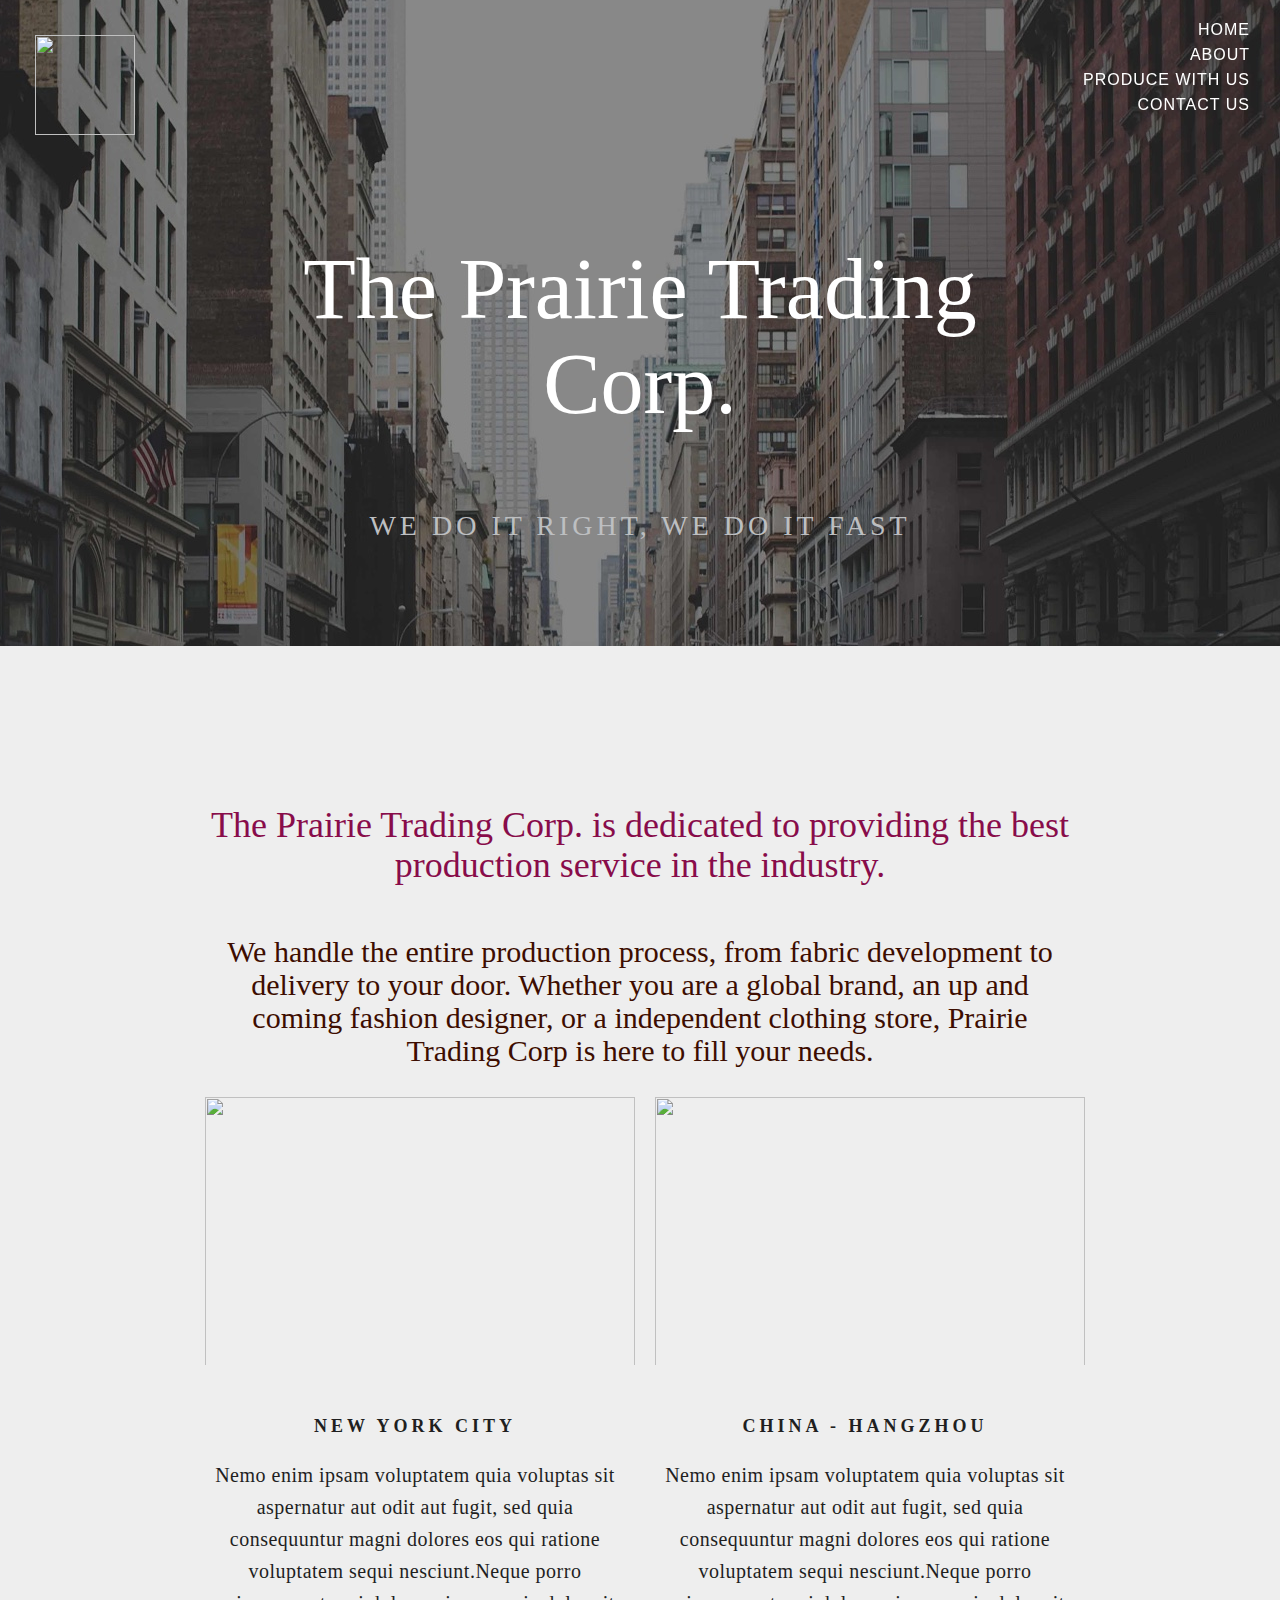
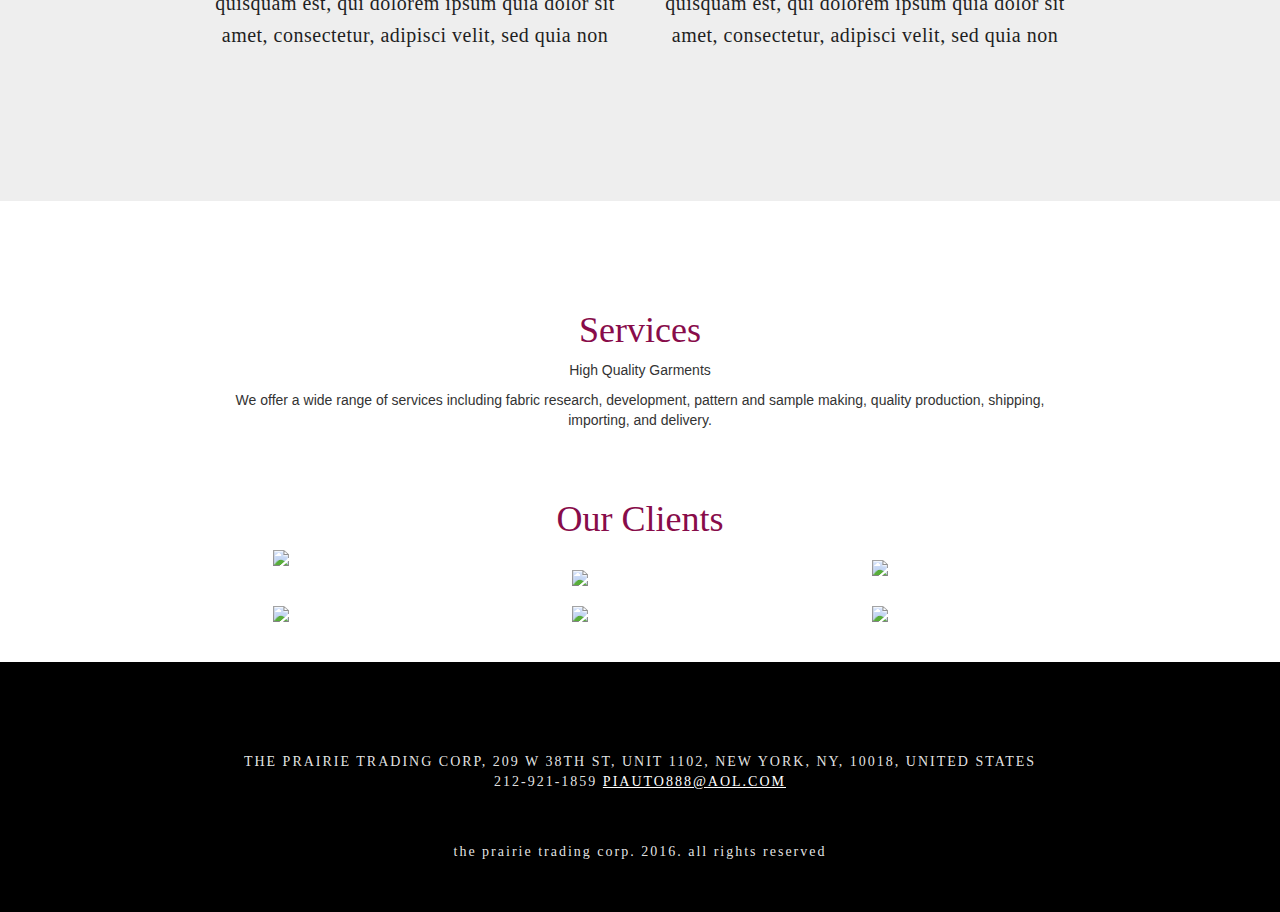
==== commit 90d5ed7c: "Added homepage information" ====
--- a/index.html
+++ b/index.html
@@ -83,7 +83,7 @@
                         </p>
 
                         <p>&nbsp;</p>
-                        <p>Lorem ipsum dolor sit amet, consectetur adipiscing elit</p>
+                        <p>We do it right, we do it fast</p>
 
                     </div>
                 </div>
@@ -95,18 +95,25 @@
     <section id="about" class="about-section">
         <div class="container">
                 <div class="about-header">
-                    <h1>Sed ut perspiciatis unde omnis iste natus error sit voluptatem accusantium doloremque laudantium</h1>
-                    <h2>Nemo enim ipsam voluptatem quia voluptas sit aspernatur aut odit aut fugit, sed quia consequuntur magni dolores eos qui ratione voluptatem sequi nesciunt.</h2>
+                    <h1>The Prairie Trading Corp. is dedicated to providing the best production service in the industry.</h1>
+                    <h2>We handle the entire production process, from fabric development to delivery to your door. Whether you are a global brand, an up and coming fashion designer, or a independent clothing store, Prairie Trading Corp is here to fill your needs.</h2>
                 </div>
-                <div class="row">
-                    <div class="col-lg-12">
+            <div class="row">
+                    <div class="col-lg-6">
                         <img class="fashion-district" src="https://scontent-lga3-1.xx.fbcdn.net/v/t1.0-9/13103429_1736461356598301_6777169868591811346_n.jpg?oh=07cb456ccf35178b729ea2764c6bfae3&oe=58AE4B50">
+                        <div class="nyc-description">
+                            <h3>New York City</h3>
+                            <p>Nemo enim ipsam voluptatem quia voluptas sit aspernatur aut odit aut fugit, sed quia consequuntur magni dolores eos qui ratione voluptatem sequi nesciunt.Neque porro quisquam est, qui dolorem ipsum quia dolor sit amet, consectetur, adipisci velit, sed quia non</p>
+                        </div>
                     </div>
-                </div>
-                <div class="nyc-description">
-                    <h3>New York City</h3>
-                    <p>Nemo enim ipsam voluptatem quia voluptas sit aspernatur aut odit aut fugit, sed quia consequuntur magni dolores eos qui ratione voluptatem sequi nesciunt.Neque porro quisquam est, qui dolorem ipsum quia dolor sit amet, consectetur, adipisci velit, sed quia non</p>
-                </div>
+                    <div class="col-lg-6">
+                        <img class="fashion-district" src="https://cdn-images-1.medium.com/max/800/1*e3rxyVsruMikw_YtvJ34Eg.jpeg">
+                        <div class="nyc-description">
+                            <h3>China - Hangzhou</h3>
+                            <p>Nemo enim ipsam voluptatem quia voluptas sit aspernatur aut odit aut fugit, sed quia consequuntur magni dolores eos qui ratione voluptatem sequi nesciunt.Neque porro quisquam est, qui dolorem ipsum quia dolor sit amet, consectetur, adipisci velit, sed quia non</p>
+                        </div>
+                    </div>
+            </div>
         </div>
     </section>
 
@@ -116,7 +123,7 @@
                 <div class="services-header">
                     <h1>Services</h1>
                     <p>High Quality Garments</p>
-                    <p>Nemo enim ipsam voluptatem quia voluptas sit aspernatur aut odit aut fugit, sed quia consequuntur magni dolores eos qui ratione voluptatem sequi nesciunt. Neque porro quisquam est, qui dolorem ipsum quia dolor sit amet</p>
+                    <p>We offer a wide range of services including fabric research, development, pattern and sample making, quality production, shipping, importing, and delivery.</p>
                     <p></p>
                 </div>
                 <div class="clients-list">
@@ -131,7 +138,19 @@
                         <div class="col-lg-4">
                             <img class="dkny"src="http://demandware.edgesuite.net/aatg_prd/on/demandware.static/Sites-dkny-Site/-/default/dwa9d71a68/images/DKNY-LOGO-NEW.png">
                         </div>
-                </div>
+                    </div>
+                    <br>
+                    <div class="row">
+                        <div class="col-lg-4">
+                            <img src="http://www.etcetera.com/assets/images2016/logo.png">
+                        </div>
+                        <div class="col-lg-4">
+                            <img src="http://2issupu8pi91jkmfjxku5c1920.wpengine.netdna-cdn.com/files/2013/07/joan-vass-logo.jpg">
+                        </div>
+                        <div class="col-lg-4">
+                            <img src="https://s3-us-west-2.amazonaws.com/pcw-uploads/logos/haute-hippie-promo-codes-coupons.png">
+                        </div>
+                    </div>
             </div>
         </div>
     </section>
--- a/css/index.css
+++ b/css/index.css
@@ -127,7 +127,8 @@
 }
 
 .fashion-district {
-  width:50%;
+  width:430px;
+  height:328px;
   padding: 30px 0px;
 }
 
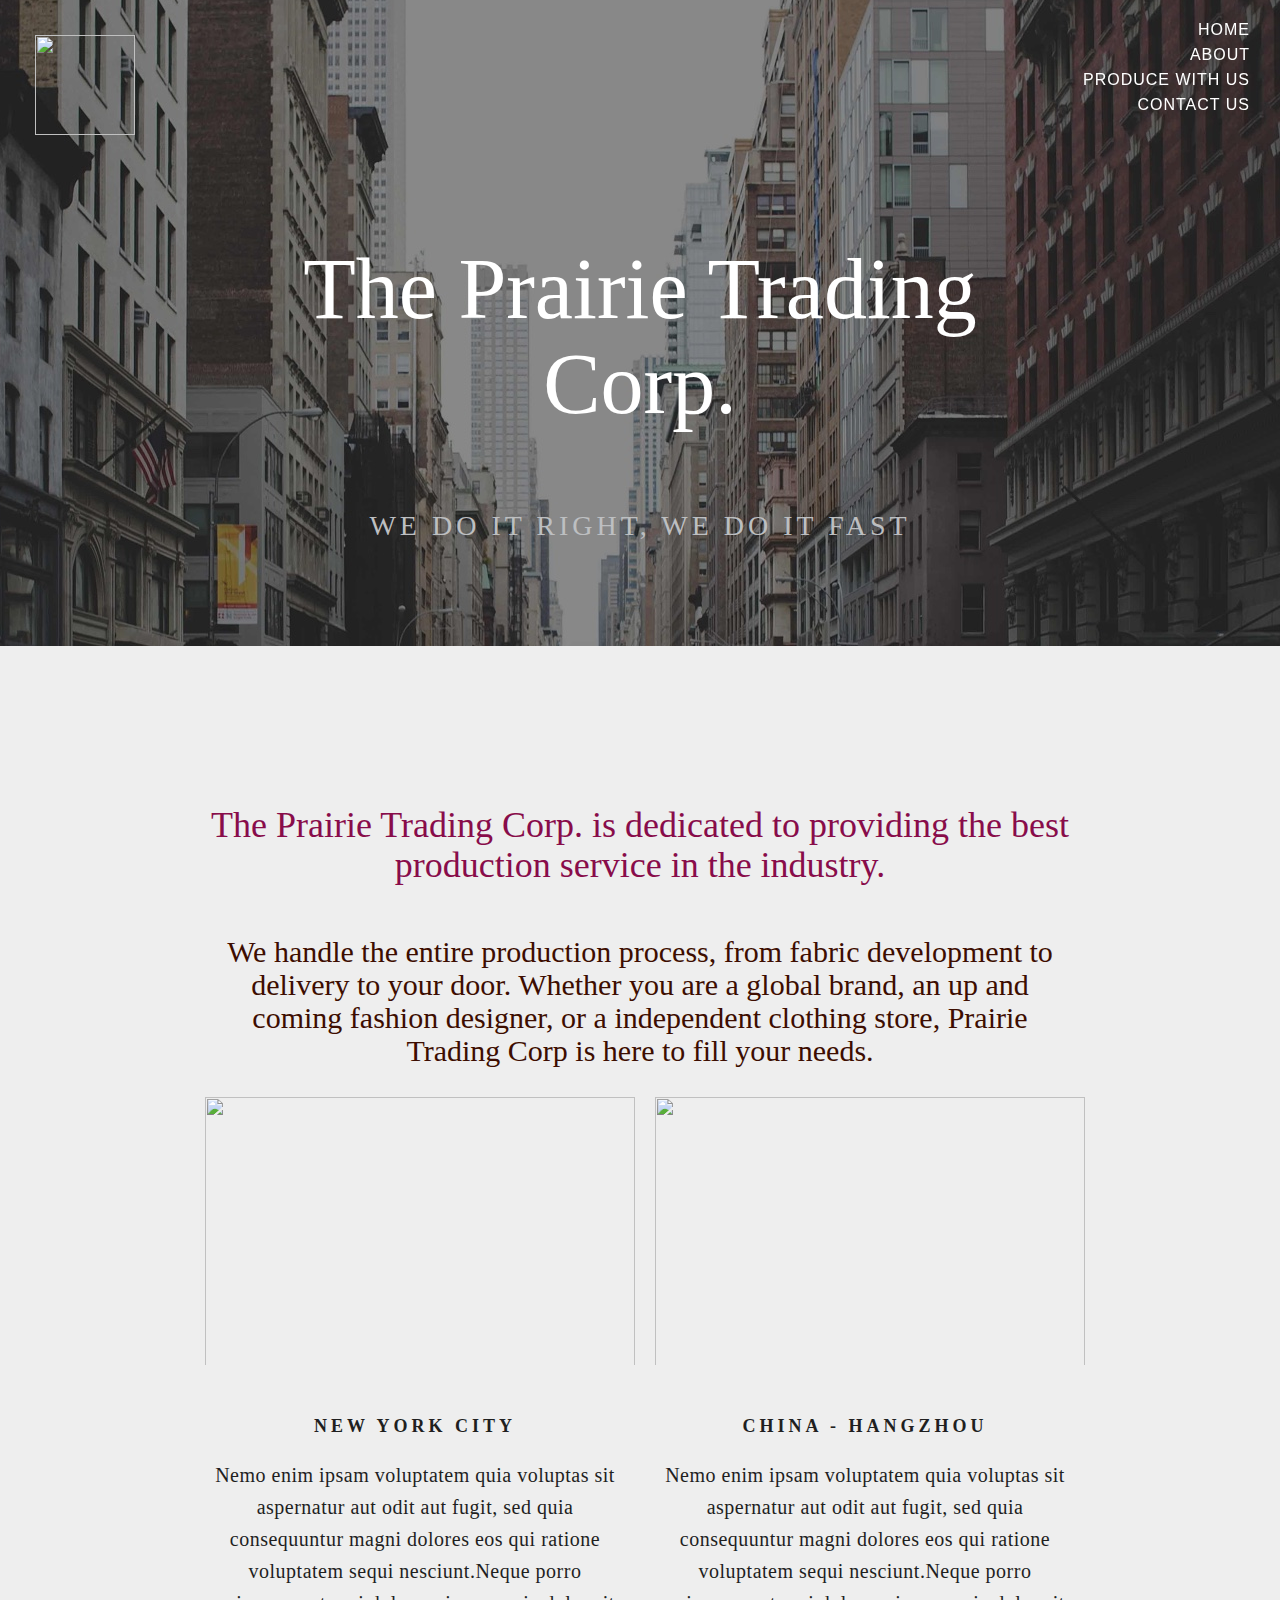
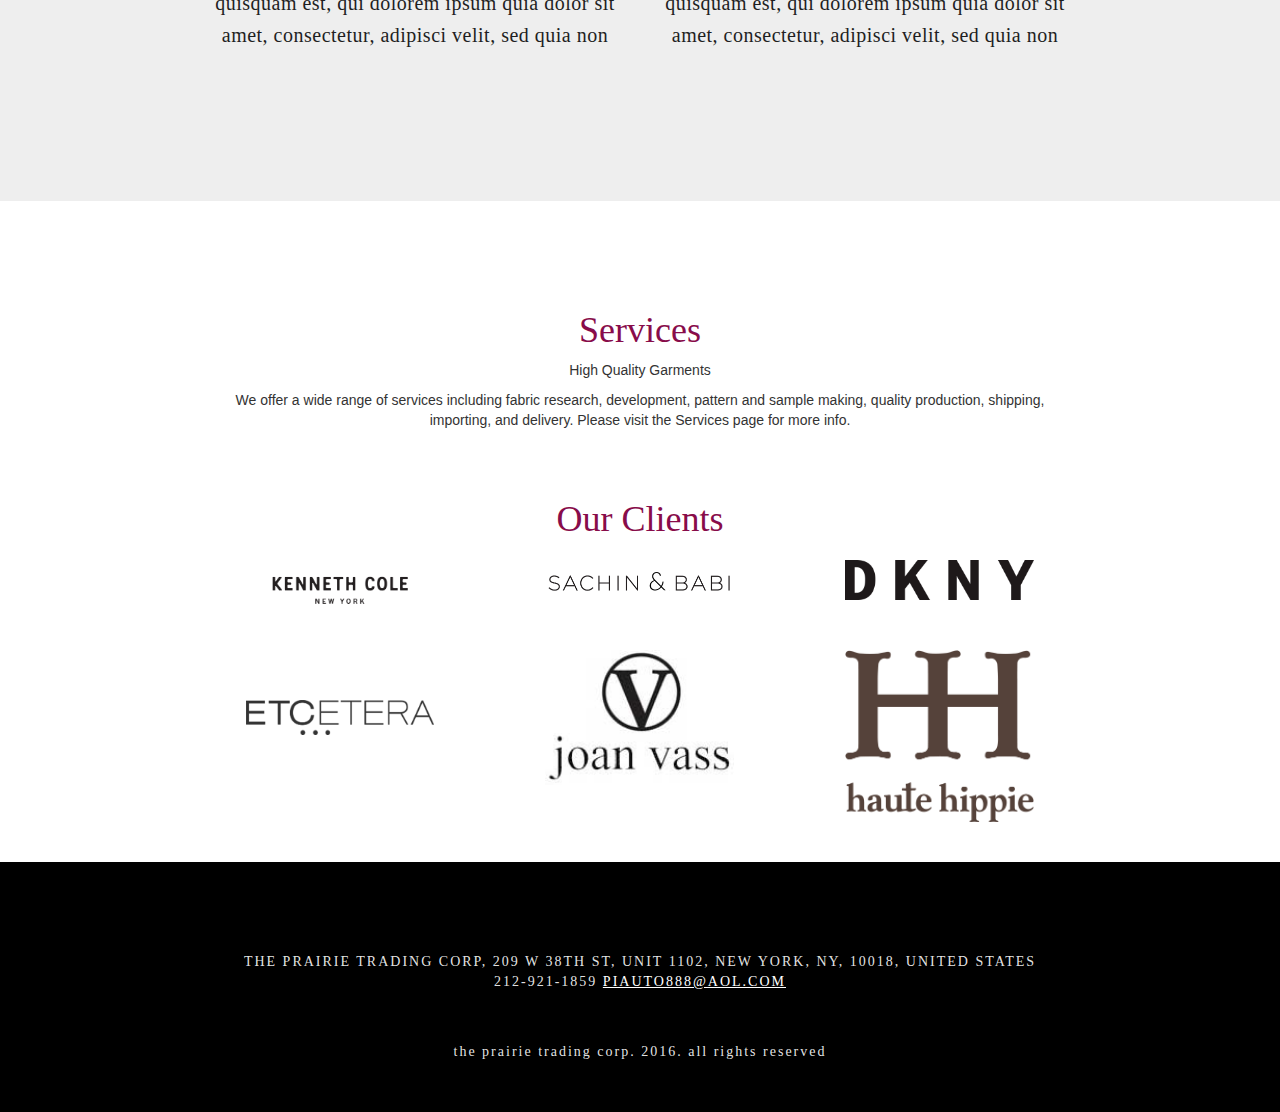
==== commit 9d76f9fa: "Finished first draft layout" ====
--- a/index.html
+++ b/index.html
@@ -123,32 +123,32 @@
                 <div class="services-header">
                     <h1>Services</h1>
                     <p>High Quality Garments</p>
-                    <p>We offer a wide range of services including fabric research, development, pattern and sample making, quality production, shipping, importing, and delivery.</p>
+                    <p>We offer a wide range of services including fabric research, development, pattern and sample making, quality production, shipping, importing, and delivery. Please visit the Services page for more info.</p>
                     <p></p>
                 </div>
                 <div class="clients-list">
                     <h1>Our Clients</h1>
                     <div class="row">
                         <div class="col-lg-4">
-                            <img src="http://us.marcolin.com/wp-content/uploads/2012/12/us.marcolin.com/kenneth-cole.png">
+                            <img src="images/kenneth-cole.png">
                         </div>
                         <div class="col-lg-4">
-                            <img class="sachin-babi"src="http://picture-cdn.wheretoget.it/fleynb-i.jpg">
+                            <img class="sachin-babi"src="images/sachin-babi.jpg">
                         </div>
                         <div class="col-lg-4">
-                            <img class="dkny"src="http://demandware.edgesuite.net/aatg_prd/on/demandware.static/Sites-dkny-Site/-/default/dwa9d71a68/images/DKNY-LOGO-NEW.png">
+                            <img class="dkny"src="images/DKNY.png">
                         </div>
                     </div>
                     <br>
                     <div class="row">
                         <div class="col-lg-4">
-                            <img src="http://www.etcetera.com/assets/images2016/logo.png">
+                            <img class="etc" src="images/ETC.png">
                         </div>
                         <div class="col-lg-4">
-                            <img src="http://2issupu8pi91jkmfjxku5c1920.wpengine.netdna-cdn.com/files/2013/07/joan-vass-logo.jpg">
+                            <img class="joan-vass" src="images/joan-vass-logo.jpg">
                         </div>
                         <div class="col-lg-4">
-                            <img src="https://s3-us-west-2.amazonaws.com/pcw-uploads/logos/haute-hippie-promo-codes-coupons.png">
+                            <img src="images/haute-hippie.png">
                         </div>
                     </div>
             </div>
--- a/css/index.css
+++ b/css/index.css
@@ -176,7 +176,7 @@
 }
 
 .clients-list img {
-  width: 50%;
+  width: 70%;
   margin: auto;
   display:block;
 }
@@ -193,6 +193,10 @@
 
 .dkny {
   padding-top: 10px;
+}
+
+.etc {
+  padding-top: 50px;
 }
 
 .contact-section {
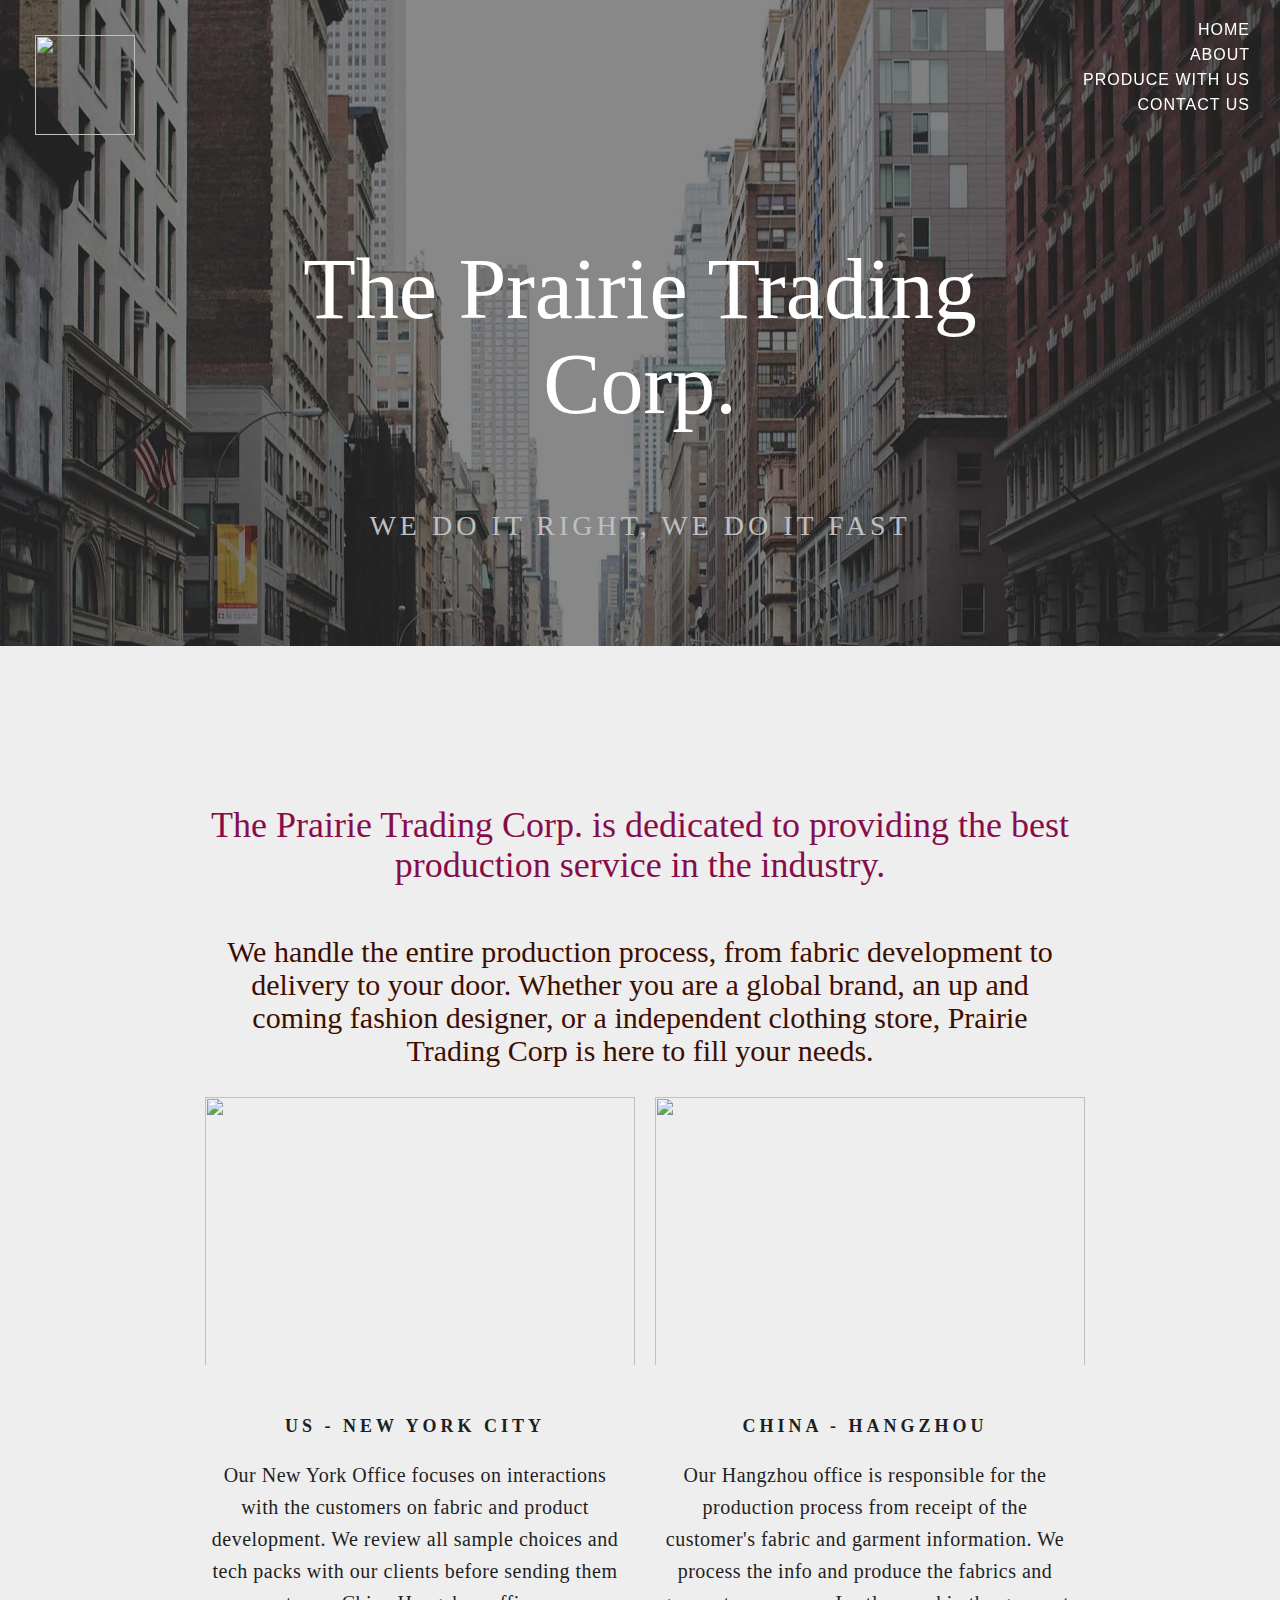
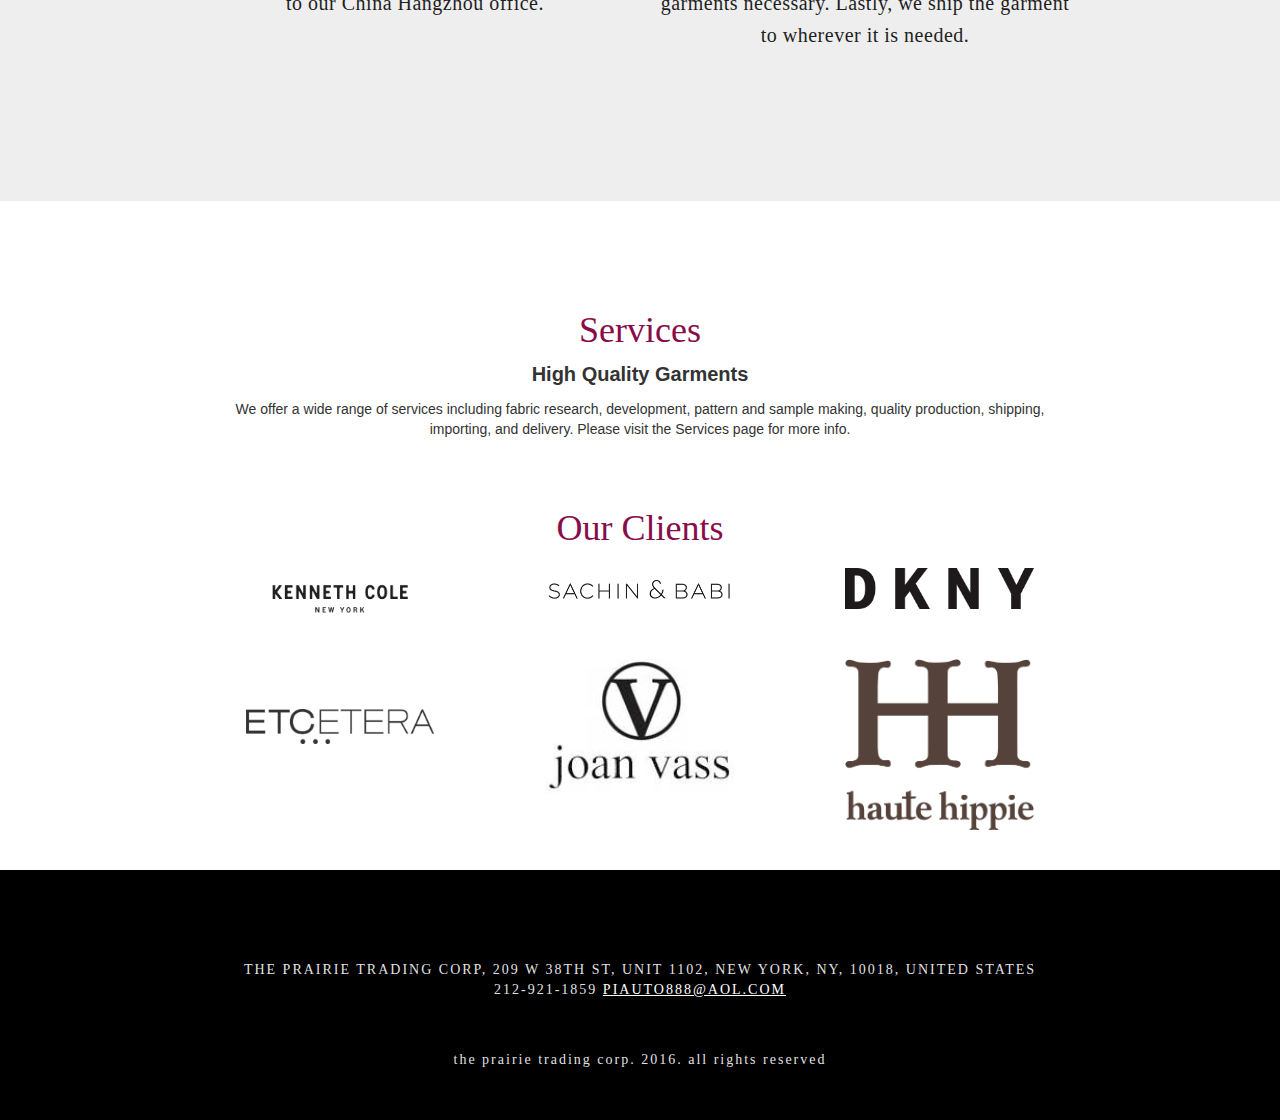
==== commit 96081d4b: "Website" ====
--- a/index.html
+++ b/index.html
@@ -5,7 +5,7 @@
 
     <meta charset="utf-8">
     <meta http-equiv="X-UA-Compatible" content="IE=edge">
-    <meta name="viewport" content="width=device-width, initial-scale=1">
+    <meta name="viewport" content="width=device-width, initial-scale=1, maximum-scale=1">
     <meta name="description" content="">
     <meta name="author" content="">
 
@@ -102,15 +102,15 @@
                     <div class="col-lg-6">
                         <img class="fashion-district" src="https://scontent-lga3-1.xx.fbcdn.net/v/t1.0-9/13103429_1736461356598301_6777169868591811346_n.jpg?oh=07cb456ccf35178b729ea2764c6bfae3&oe=58AE4B50">
                         <div class="nyc-description">
-                            <h3>New York City</h3>
-                            <p>Nemo enim ipsam voluptatem quia voluptas sit aspernatur aut odit aut fugit, sed quia consequuntur magni dolores eos qui ratione voluptatem sequi nesciunt.Neque porro quisquam est, qui dolorem ipsum quia dolor sit amet, consectetur, adipisci velit, sed quia non</p>
+                            <h3>US - New York City</h3>
+                            <p>Our New York Office focuses on interactions with the customers on fabric and product development. We review all sample choices and tech packs with our clients before sending them to our China Hangzhou office.</p>
                         </div>
                     </div>
                     <div class="col-lg-6">
                         <img class="fashion-district" src="https://cdn-images-1.medium.com/max/800/1*e3rxyVsruMikw_YtvJ34Eg.jpeg">
                         <div class="nyc-description">
                             <h3>China - Hangzhou</h3>
-                            <p>Nemo enim ipsam voluptatem quia voluptas sit aspernatur aut odit aut fugit, sed quia consequuntur magni dolores eos qui ratione voluptatem sequi nesciunt.Neque porro quisquam est, qui dolorem ipsum quia dolor sit amet, consectetur, adipisci velit, sed quia non</p>
+                            <p>Our Hangzhou office is responsible for the production process from receipt of the customer's fabric and garment information. We process the info and produce the fabrics and garments necessary. Lastly, we ship the garment to wherever it is needed.</p>
                         </div>
                     </div>
             </div>
@@ -122,7 +122,7 @@
         <div class="container">
                 <div class="services-header">
                     <h1>Services</h1>
-                    <p>High Quality Garments</p>
+                    <p class="high-quality"><b>High Quality Garments</b></p>
                     <p>We offer a wide range of services including fabric research, development, pattern and sample making, quality production, shipping, importing, and delivery. Please visit the Services page for more info.</p>
                     <p></p>
                 </div>
@@ -148,7 +148,7 @@
                             <img class="joan-vass" src="images/joan-vass-logo.jpg">
                         </div>
                         <div class="col-lg-4">
-                            <img src="images/haute-hippie.png">
+                            <img class="haute-hippie" src="images/haute-hippie.png">
                         </div>
                     </div>
             </div>
--- a/css/index.css
+++ b/css/index.css
@@ -175,6 +175,10 @@
   font-family: "Merriweather";
 }
 
+.high-quality {
+  font-size: 20px;
+}
+
 .clients-list img {
   width: 70%;
   margin: auto;
@@ -216,3 +220,25 @@
   text-transform: lowercase;
 }
 
+@media (max-width: 767px){
+  .container {
+    padding: 60px 20px !important;
+    min-width: 280px;
+  }
+
+  .fashion-district {
+    width:305px;
+  }
+
+  .dkny {
+    padding-top: 50px;
+  }
+
+  .joan-vass {
+    padding-top: 50px;
+  }
+
+  .haute-hippie {
+    padding-top: 50px;
+  }
+}